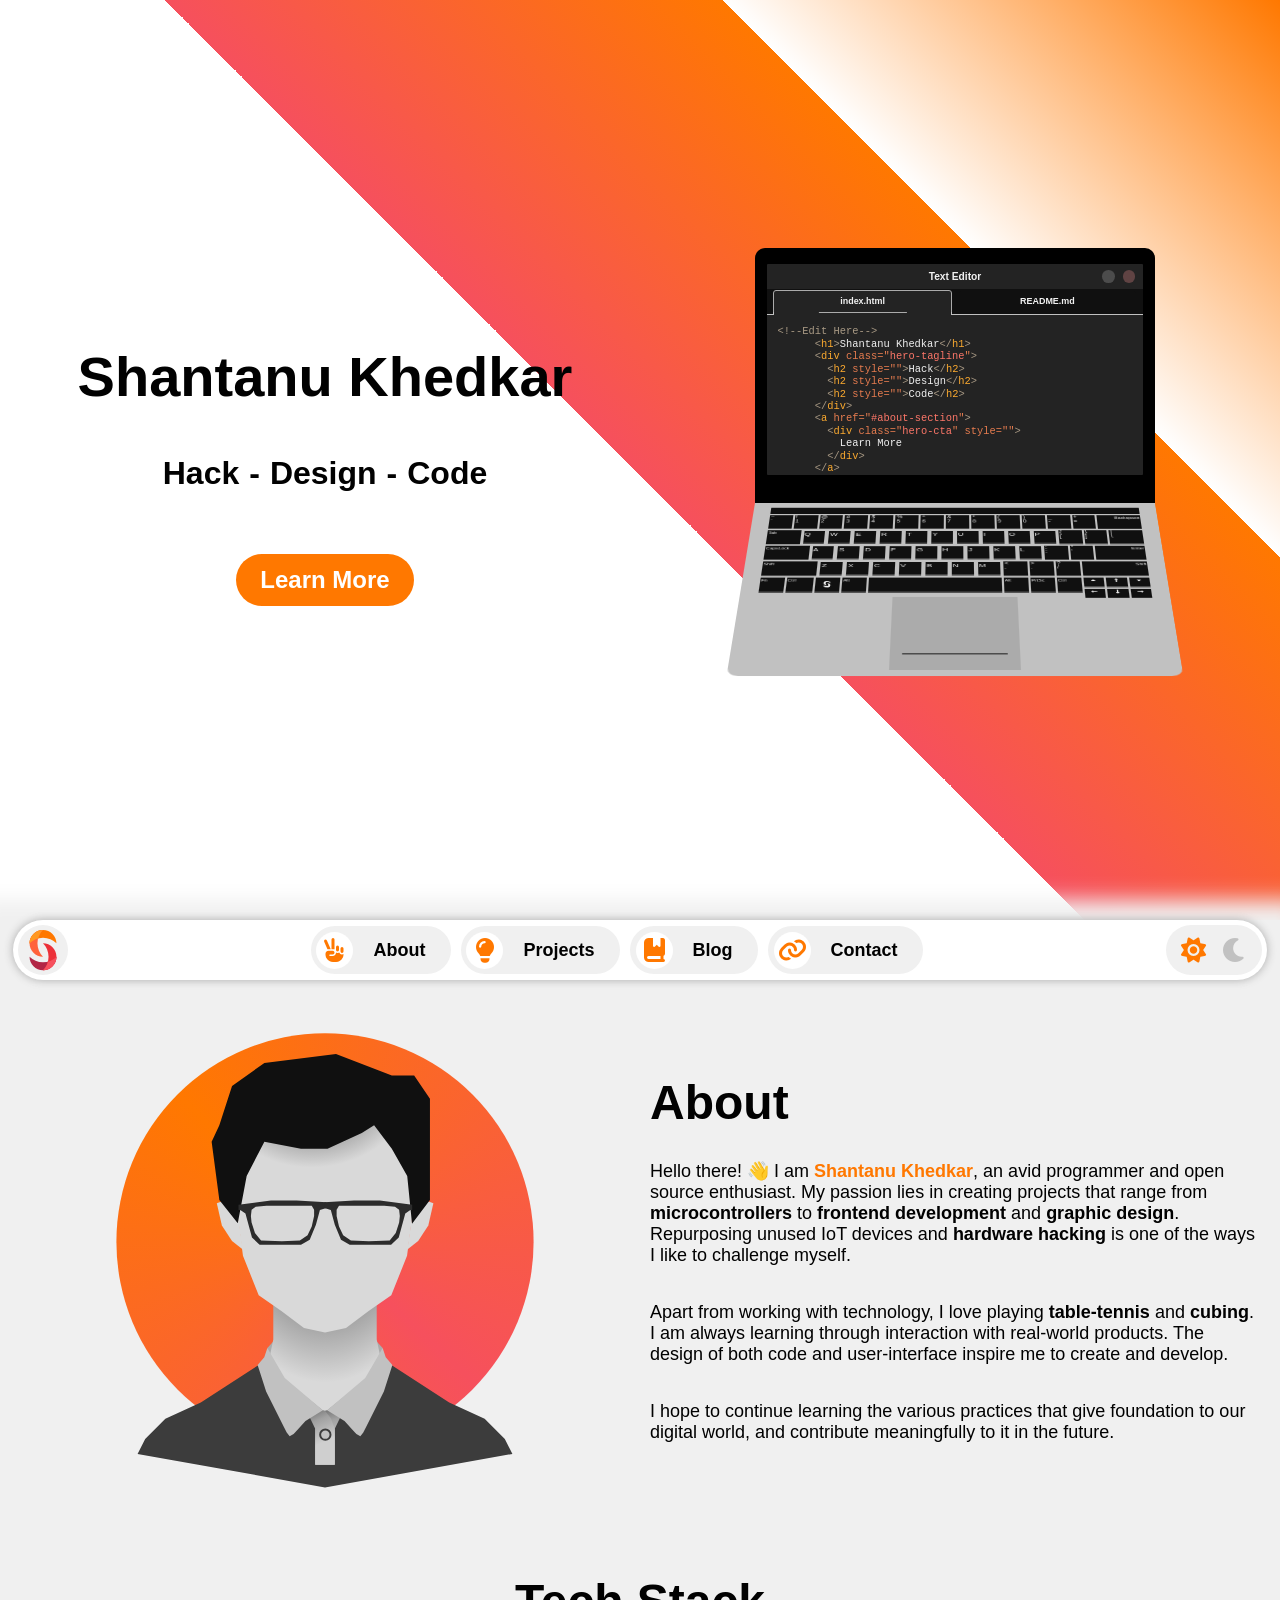
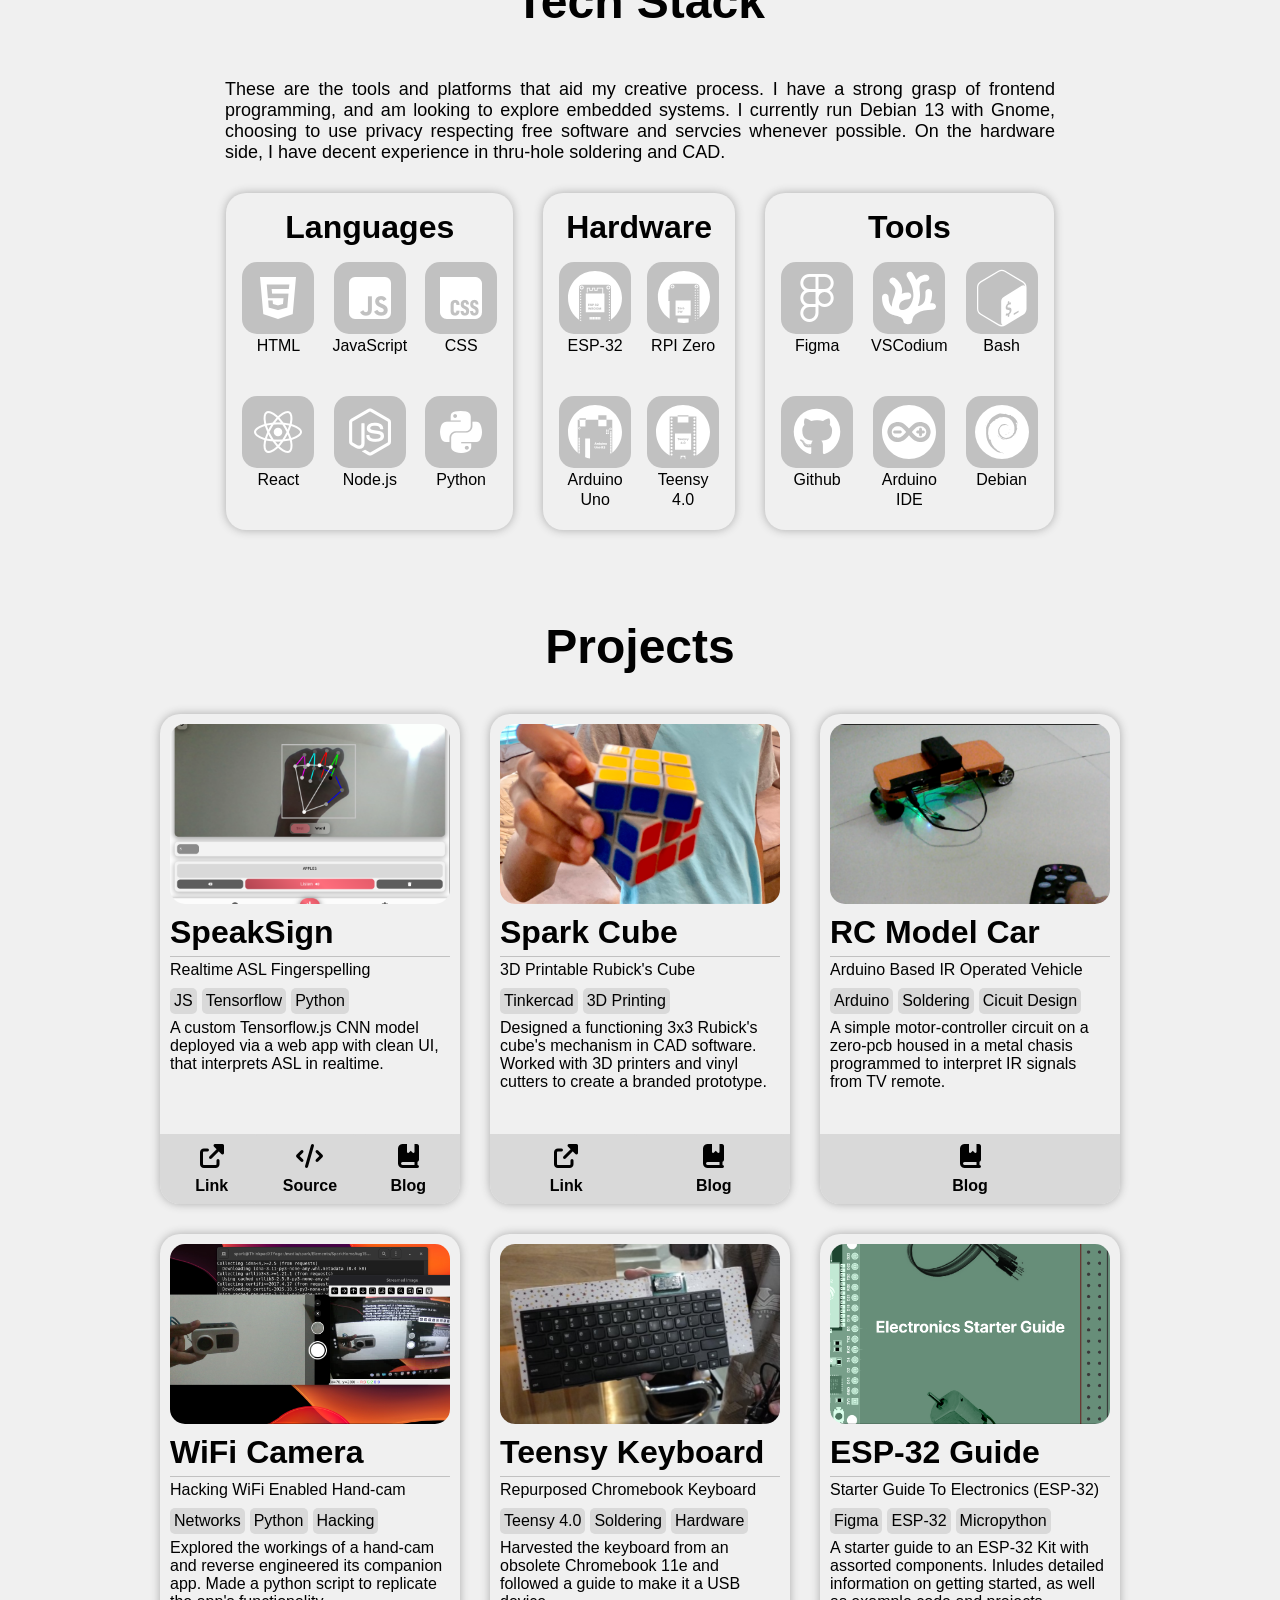
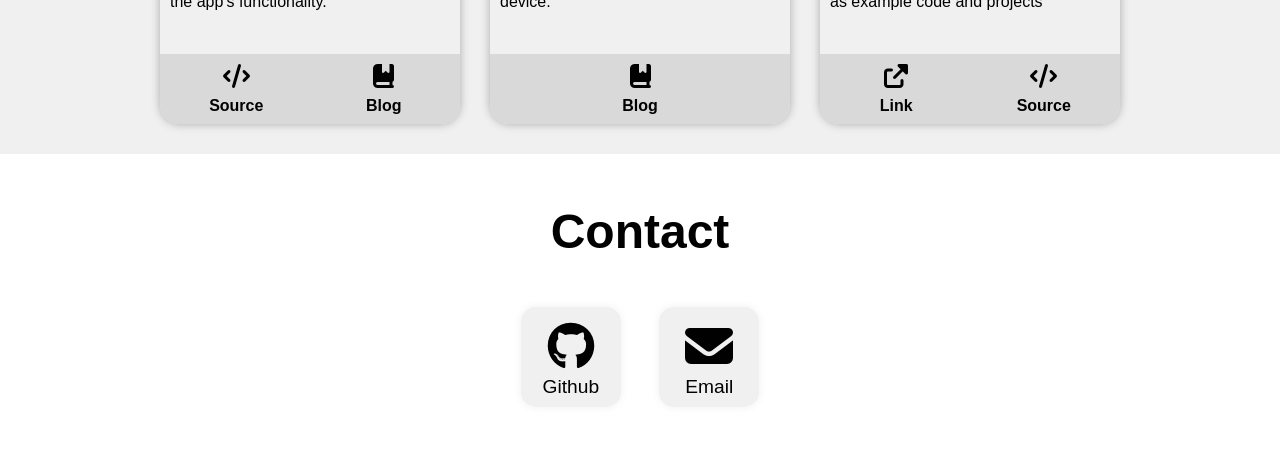
==== index.html @ 271e14d3 "add keypress animation on start" ====
<!Doctype HTML>
<html>

<head>
  <link rel="stylesheet" href="theme.css">
  <link rel="stylesheet" href="style.css">

  <meta name="viewport"
    content="width=device-width, initial-scale=1, minimum-scale=1 maximum-scale=1 user-scalable=no" />
  <link href="./fontawesome/css/fontawesome.css" rel="stylesheet" />
  <link href="./fontawesome/css/solid.css" rel="stylesheet" />
  <link href="./fontawesome/css/brands.css" rel="stylesheet" />
  <link rel="stylesheet" href="./prism/prism-gruvbox-dark.css">
  <script src="./prism/prism.js"></script>
  <link rel="stylesheet" href="module.css">
  <style id = "mainColors">
    :root {
    --background-image:url("./assets/backgroundDark.j");
  --background-image-v:url("./assets/backgroundDark-V.jeg");
  
  /* Main Colors */
  --black:#101010;
  --white:#f0f0f0;
  --dark-grey:#232323;
  --dark-grey-1: #3c3c3c;
  --dark-grey-2: #4c4c4c;
  --light-grey:#d9d9d9;
  --light-grey-1:#c1c1c1;
  --light-grey-2:#ababab;
  --primary: #ff7800;

  --primary-saturated: #ff9822;
  --primary-text:#f1f1f1;
  --primary-text-black:#010101;
  --secondary:#b22645;
  --secondary-saturated:#f6505d;
  --purew:white;
  --pureb:black;
  --clear:rgba(0,0,0,0)
    }
  </style>
  <style id="colorHandlers">
:root {  
--white_black:                      var(--white);
--primary-text-black_primary-text:  var(--primary-text-black);
--purew_dark-grey:                  var(--purew);
--purew_black:                      var(--purew);
--purew_clear:                      var(--purew);
--light-grey-2_black:               var(--light-grey-2);
--light-grey_dark-grey:             var(--light-grey);
--light-grey-2_clear:               var(--light-grey-2);
--white_dark-grey-1:                var(--white);
--light-grey_dark-grey-2:           var(--light-grey);
--light-grey-1_dark-grey-1:         var(--light-grey-1);
--light-grey-1_dark-grey-2:         var(--light-grey-1);
--light-grey-1_clear:               var(--light-grey-1);
--light-grey-1_black:               var(--light-grey-1);
--purew_pureb:                      var(--purew);
--secondary-saturated_secondary:    var(--secondary-saturated);
--white_dark-grey:                  var(--white);
--light-grey-2_dark-grey-2:         var(--light-grey-2);
--dark-grey-2_black:                var(--dark-grey-2);
--light-grey_dark-grey-1:           var(--light-grey);
--light-grey_clear:           var(--light-grey);
--light-grey-1_dark-grey:           var(--light-grey);
}

    </style>
</head>

<body>
  
  <section class="hero-section">
    <div class="hero-subsection no-select" id="hero-editable"><!--Edit Here-->
      <h1></h1>
      <div class="hero-tagline">
        <h2>Hack</h2>
        <h2>Design</h2>
        <h2>Code</h2>
      </div>
      <a href="#about-section">
        <div class="hero-cta">
          Learn More
        </div>
      </a>
    </div>
    <div class="hero-subsection">
      <div class="module-container" id="module-container">
        <div class="module-screen">
          <div class="module-screen-content">
            <div class="module-app">
              <div class="module-app-titlebar no-select">
                <div class="app-titlebar-title">Text Editor</div><i class=""></i><i class=""></i>
              </div>
              <div class="module-app-filebar no-select">
                <div class="app-filebar-file selected">index.html</div>
                <div class="app-filebar-file">README.md</div>
              </div>
              <div class="app-editarea visible" id="f-index.html">
                <textarea class="editarea-input" id="index-input" spellcheck="false"></textarea>
                <pre id="highlighting" aria-hidden="true"
                  class="language-html"><code id="editarea-highlight"></code></pre>
              </div>
              <div class="app-editarea" id="f-README.md">
                <textarea class="editarea-input" id="README-input" spellcheck="false"></textarea>
                <pre id="highlighting" aria-hidden="true"
                  class="language-markdown"><code id="editarea-highlight"></code></pre>
              </div>
            </div>
          </div>
        </div>
        <div class="module-keyboard-wrapper">
          <div class=module-keyboard>
            <div class="module-keyboard-keyarea">
              <div class="keyarea-fncrow"></div>
              <div class="keyarea-keyrow">
                <div class="keyarea-key key-duo">~<br><span>`</span></div>
                <div class="keyarea-key key-duo">!<br><span>1</span></div>
                <div class="keyarea-key key-duo">@<br><span>2</span></div>
                <div class="keyarea-key key-duo">#<br><span>3</span></div>
                <div class="keyarea-key key-duo">$<br><span>4</span></div>
                <div class="keyarea-key key-duo">%<br><span>5</span></div>
                <div class="keyarea-key key-duo">^<br><span>6</span></div>
                <div class="keyarea-key key-duo">&AMP;<br><span>7</span></div>
                <div class="keyarea-key key-duo">*<br><span>8</span></div>
                <div class="keyarea-key key-duo">(<br><span>9</span></div>
                <div class="keyarea-key key-duo">)<br><span>0</span></div>
                <div class="keyarea-key key-duo">_<br><span>-</span></div>
                <div class="keyarea-key key-duo">+<br><span>=</span></div>
                <div class="keyarea-key key-bksp key-text">Backspace</div>
              </div>
              <div class="keyarea-keyrow">
                <div class="keyarea-key key-ltab key-text">Tab</div>
                <div class="keyarea-key key-letter">Q</div>
                <div class="keyarea-key key-letter">W</div>
                <div class="keyarea-key key-letter">E</div>
                <div class="keyarea-key key-letter">R</div>
                <div class="keyarea-key key-letter">T</div>
                <div class="keyarea-key key-letter">Y</div>
                <div class="keyarea-key key-letter">U</div>
                <div class="keyarea-key key-letter">I</div>
                <div class="keyarea-key key-letter">O</div>
                <div class="keyarea-key key-letter">P</div>
                <div class="keyarea-key key-duo">{<br><span>[</span></div>
                <div class="keyarea-key key-duo">}<br><span>]</span></div>
                <div class="keyarea-key key-rtab key-duo">|<br><span>&#92;</span></div>
              </div>
              <div class="keyarea-keyrow">
                <div class="keyarea-key key-cplk key-text">CapsLock</div>
                <div class="keyarea-key key-letter">A</div>
                <div class="keyarea-key key-letter">S</div>
                <div class="keyarea-key key-letter">D</div>
                <div class="keyarea-key key-letter">F</div>
                <div class="keyarea-key key-letter">G</div>
                <div class="keyarea-key key-letter">H</div>
                <div class="keyarea-key key-letter">J</div>
                <div class="keyarea-key key-letter">K</div>
                <div class="keyarea-key key-letter">L</div>
                <div class="keyarea-key key-duo">:<br><span>;</span></div>
                <div class="keyarea-key key-duo">&quot;<br><span>&apos;</span></div>
                <div class="keyarea-key key-entr key-text">Enter</div>
              </div>
              <div class="keyarea-keyrow">
                <div class="keyarea-key key-lshf key-text">Shift</div>
                <div class="keyarea-key key-letter">Z</div>
                <div class="keyarea-key key-letter">X</div>
                <div class="keyarea-key key-letter">C</div>
                <div class="keyarea-key key-letter">V</div>
                <div class="keyarea-key key-letter">B</div>
                <div class="keyarea-key key-letter">N</div>
                <div class="keyarea-key key-letter">M</div>
                <div class="keyarea-key key-duo">&LT;<br><span>,</span></div>
                <div class="keyarea-key key-duo">&GT;<br><span>.</span></div>
                <div class="keyarea-key key-duo">?<br><span>&#47;</span></div>
                <div class="keyarea-key key-rshf key-text">Shift</div>
              </div>
              <div class="keyarea-keyrow">
                <div class="keyarea-key key-text">Fn</div>
                <div class="keyarea-key key-ctrl key-text">Ctrl</div>
                <div class="keyarea-key key-logo"><i class="fa-solid fa-circle" style=" background-size: 100%; background-image:url(./assets/LogoKey.svg); color: rgba(0,0,0,0); background-position: 50% 25%; background-repeat: no-repeat;"></i></div>
                <div class="keyarea-key key-text">Alt</div>
                <div class="keyarea-key key-spce"></div>
                <div class="keyarea-key key-text">Alt</div>
                <div class="keyarea-key key-text">PrtSc</div>
                <div class="keyarea-key key-text">Ctrl</div>
                <div class="key-mult">
                  <div class="key-mult-row">
                    <div class="keyarea-key mult-key key-arrow"><i class="fa-solid fa-caret-up"></i></div>
                    <div class="keyarea-key mult-key key-arrow"><i class="fa-solid fa-up-long"></i></div>
                    <div class="keyarea-key mult-key key-arrow"><i class="fa-solid fa-caret-down"></i></div>
                  </div>
                  <div class="key-mult-row">
                    <div class="keyarea-key mult-key key-arrow"><i class="fa-solid fa-left-long"></i></div>
                    <div class="keyarea-key mult-key key-arrow"><i class="fa-solid fa-down-long"></i></div>
                    <div class="keyarea-key mult-key key-arrow"><i class="fa-solid fa-right-long"></i></div>
                  </div>
                </div>
              </div>


            </div>
            <div class="module-keyboard-touchpad"></div>
          </div>
        </div>
      </div>
    </div>
  </section>

  <div class="top-nav-wrapper">
    <div class="top-nav no-select" id="top-nav">
      <a div class="logo" href="#"></a>
      <div class="nav-shadow"  onclick="this.parentElement.classList.toggle('responsive-nav'); isOffscreen()"></div>
      <div class="nav-opt" id="nav-opt">
        <a id="n-about-section" class="nav-btn" href="#about-section">
          <div class="nav-btn-icon"><i class="fa-solid fa-hand-peace"></i></div><span class="nav-btn-label">About</span>
        </a>
        <a id="n-project-section" class="nav-btn" href="#project-section">
          <div class="nav-btn-icon"><i class="fa-solid fa-lightbulb"></i></div><span
            class="nav-btn-label">Projects</span>
        </a>
        <a id="n-blog-section" class="nav-btn">
          <div class="nav-btn-icon"><i class="fa-solid fa-book-bookmark"></i></div><span
            class="nav-btn-label">Blog</span>
        </a>
        <a id="n-contact-section" class="nav-btn" href="#contact-section">
          <div class="nav-btn-icon"><i class="fa-solid fa-link"></i></div><span class="nav-btn-label">Contact</span>
        </a>
      </div>
      <a class="menu-btn" onclick="this.parentElement.classList.toggle('responsive-nav'); isOffscreen()"
        id="menu-btn"><i class="fa-solid fa-bars"></i><i class="fa-solid fa-sun"></i><i class="fa-solid fa-moon"></i></a>
      <a class="menu-btn mobile-toggle" onclick="toggleTheme()"
        id="mobile-toggle"><i class="fa-solid fa-sun"></i><i class="fa-solid fa-moon"></i></a>
    </div>
  </div>
  <section id="about-section" class="about-section">
    <div class="about-half"><img id="profile-vector" src="./assets/profile1.svg"></div>
    <div class="about-half">
      <div class="about-info">
        <h1>About</h1>
        <p>Hello there! 👋 I am <strong style="color: var(--primary);">Shantanu Khedkar</strong>, an avid
          programmer and open source enthusiast. My passion lies in creating projects that range from
          <strong>microcontrollers</strong> to <strong>frontend development</strong> and <strong>graphic
            design</strong>. Repurposing unused IoT devices and <strong>hardware hacking</strong> is one of the ways I
          like to challenge myself.
        </p>
        <p>Apart from working with technology, I love playing <strong>table-tennis</strong> and <strong>cubing</strong>.
          I am always learning through interaction with real-world products. The design of both code and user-interface
          inspire me to create and develop.</p>
        <p>I hope to continue learning the various practices that give foundation to our digital world, and contribute
          meaningfully to it in the future.</p>
      </div>
  </section>

  <section id="tools-section" class="tools-section">
    <h1>Tech Stack</h1>
    <p>These are the tools and platforms that aid my creative process. I have a strong grasp of frontend programming,
      and am looking to explore embedded systems. I currently run Debian 13 with Gnome, choosing to use privacy
      respecting free software and servcies whenever possible. On the hardware side, I have decent experience in
      thru-hole soldering and CAD.</p>
    <div class="stack">

      <div class="stack-grid" label="Languages">
        <span label="HTML"><i class="fa-brands fa-html5"></i></span>
        <span label="JavaScript"><i class="fa-brands fa-square-js"></i></span>
        <span label="CSS"><i class="fa-brands fa-css"></i></span>
        <span label="React"><i class="fa-brands fa-react"></i></span>
        <span label="Node.js"><i class="fa-brands fa-node-js"></i></span>
        <span label="Python"><i class="fa-brands fa-python"></i></span>


      </div>
      <div class="stack-grid" label="Hardware">

        <span label="ESP-32"><i class="fa-brands fa-figma"
            style=" background-size: 75%; background-image:url(./assets/logo-esp32.svg); color: rgba(0,0,0,0);"></i></span>
        <span label="RPI Zero"><i class="fa-brands fa-github"
            style=" background-size: 75%; background-image:url(./assets/logo-rpi-zero.svg); color: rgba(0,0,0,0);"></i></span>
        <span label="Arduino Uno"><i class="fa-solid fa-circle"
            style=" background-size: 75%; background-image:url(./assets/logo-arduino-uno.svg); color: rgba(0,0,0,0);"></i></span>
        <span label="Teensy 4.0"><i class="fa-solid fa-circle"
            style="background-size: 75%; background-image:url(./assets/logo-teensy.svg); color: rgba(0,0,0,0);"></i></span>




      </div>
      <div class="stack-grid" label="Tools">
        <span label="Figma"><i class="fa-brands fa-figma"></i></span>
        <span label="VSCodium"><i class="fa-solid fa-circle"
            style=" background-size: 75%; background-image:url(./assets/logo-codium.svg); color: rgba(0,0,0,0);"></i></span>
        <span label="Bash"><i class="fa-solid fa-circle"
            style="background-image:url(./assets/logo-bash.svg); color: rgba(0,0,0,0);"></i></span>
        <span label="Github"><i class="fa-brands fa-github"></i></span>
        <span label="Arduino IDE"><i class="fa-solid fa-circle"
            style="background-size: 75%; background-image:url(./assets/logo-arduino.svg); color: rgba(0,0,0,0);"></i></span>
        <span label="Debian"><i class="fa-brands fa-linux"
            style="background-size: 75%; background-image:url(./assets/logo-debian.svg); color: rgba(0,0,0,0);"></i></span>


      </div>

    </div>
    </div>
  </section>
  <section id="project-section" class="project-section">

    <h1>Projects</h1>

    <div class="project-grid">

      <div class="project-card">

        <img src="assets/SpeakSign.png">
        <div class="project-info" label="SpeakSign">
          <p>Realtime ASL Fingerspelling</p>
          <span>
            <div>JS</div>
            <div>Tensorflow</div>
            <div>Python</div>
          </span>
          <p>A custom Tensorflow.js CNN model deployed via a web app with clean UI, that interprets ASL in realtime.</p>
        </div>
        <div class="project-cta">
          <a target="_blank" href="https://shantanu-khedkar.github.io/silangint"><i
              class="fa-solid fa-up-right-from-square"></i>Link</a>
          <a target="_blank" href="https://github.com/shantanu-khedkar/silangint/"><i
              class="fa-solid fa-code"></i>Source</a>
          <a target="_blank" href="https://shantanu-khedkar.github.io/blog/SpeakSign"><i
              class="fa-solid fa-book-bookmark"></i>Blog</a>
        </div>
      </div>
      <div class="project-card">
        <img src="assets/Spark-Cube.png">
        <div class="project-info" label="Spark Cube">
          <p>3D Printable Rubick's Cube</p><span>
            <div>Tinkercad</div>
            <div>3D Printing</div>
          </span>
          <p>Designed a functioning 3x3 Rubick's cube's mechanism in CAD software. Worked with 3D printers and vinyl
            cutters to create a branded prototype.</p>
        </div>
        <div class="project-cta">
          <a target="_blank" href="https://www.tinkercad.com/things/iGO4WmirfHz-3d-printed-spark-cube"><i
              class="fa-solid fa-up-right-from-square"></i>Link</a>
          <a target="_blank" href="https://shantanu-khedkar.github.io/blog/Spark-Cube"><i
              class="fa-solid fa-book-bookmark"></i>Blog</a>
        </div>
      </div>
      <div class="project-card">
        <img src="assets/RC-Car.png">
        <div class="project-info" label="RC Model Car">
          <p>Arduino Based IR Operated Vehicle</p><span>
            <div>Arduino</div>
            <div>Soldering</div>
            <div>Cicuit Design</div>
          </span>
          <p>A simple motor-controller circuit on a zero-pcb housed in a metal chasis programmed to interpret IR signals
            from TV remote.</p>
        </div>
        <div class="project-cta">
          <a target="_blank" href="https://shantanu-khedkar.github.io/blog/RC-Car"><i
              class="fa-solid fa-book-bookmark"></i>Blog</a>
        </div>
      </div>
      <div class="project-card">
        <img src="assets/WiFi-Cam.png">
        <div class="project-info" label="WiFi Camera">
          <p>Hacking WiFi Enabled Hand-cam</p><span>
            <div>Networks</div>
            <div>Python</div>
            <div>Hacking</div>
          </span>
          <p>Explored the workings of a hand-cam and reverse engineered its companion app. Made a python script to
            replicate the app's functionality.</p>
        </div>
        <div class="project-cta">
          <a target="_blank" href="https://github.com/shantanu-khedkar/Polaroid-Wave-Python"><i
              class="fa-solid fa-code"></i>Source</a>
          <a target="_blank" href="https://shantanu-khedkar.github.io/blog/Polaroid-Camera"><i
              class="fa-solid fa-book-bookmark"></i>Blog</a>
        </div>
      </div>
      <div class="project-card">
        <img src="assets/Teensy-Keyboard.png">
        <div class="project-info" label="Teensy Keyboard">
          <p>Repurposed Chromebook Keyboard</p><span>
            <div>Teensy 4.0</div>
            <div>Soldering</div>
            <div>Hardware</div>
          </span>
          <p>Harvested the keyboard from an obsolete Chromebook 11e and followed a guide to make it a USB device.</p>
        </div>
        <div class="project-cta">
          <a target="_blank" href="https://shantanu-khedkar.github.io/blog/Teensy-11e-Keyboard"><i
              class="fa-solid fa-book-bookmark"></i>Blog</a>
        </div>
      </div>

      <div class="project-card">
        <img src="assets/Electronics-Kit.png">
        <div class="project-info" label="ESP-32 Guide">
          <p>Starter Guide To Electronics (ESP-32)</p><span>
            <div>Figma</div>
            <div>ESP-32</div>
            <div>Micropython</div>
          </span>
          <p>A starter guide to an ESP-32 Kit with assorted components. Inludes detailed information on getting started,
            as well as example code and projects</p>
        </div>
        <div class="project-cta">
          <a target="_blank" href="https://github.com/shantanu-khedkar/ESP-32-Starter-Guide/Guide.pdf"><i
              class="fa-solid fa-up-right-from-square"></i>Link</a>
          <a target="_blank" href="https://github.com/shantanu-khedkar/ESP-32-Starter-Guide"><i
              class="fa-solid fa-code"></i>Source</a>
        </div>
      </div>


    </div>
  </section>
  <section id="contact-section" class="contact-section">
    <h1>Contact</h1>
    <ul>
      <a href="http://github.com/shantanu-khedkar">
        <li><i class="fa-brands fa-github"></i><span>Github</span></li>
      </a>
      <a href="mailto:shantanu.h.khedkar@protonmail.com">
        <li><i class="fa-solid fa-envelope"></i><span>Email</span></li>
      </a>
    </ul>
  </section>
  </div>
</body>

<script src="script.js"></script>
<script src="module.js"></script>

</html>
---- style.css ----
/*
Scrollbar  Handling
*/


body {
  background-color: var(--white_black);
      margin: 0;
      padding:0;
      overflow-x: clip;
      color: var(--primary-text-black_primary-text);
  font-family: Arial, Helvetica, sans-serif;
}
html{
  overflow-x: hidden;

  scroll-behavior: smooth;
}

p{
  font-size: large;
}

/* Takes full screen width */
.top-nav-wrapper{
  display: flex; 
  justify-content: center;
  position: sticky;
  top:10px;
  bottom:-90px;
  margin-top:0px;
  z-index:100;
box-shadow: 0 0px 20px 20px var(--white_black);
background-color: var(--white_black);

}

/* Main nav element */

.top-nav {
  height: max-content;
  position: relative;
  width: 98%;
  min-height: 60px;
  display: inline-flex;
  border-radius: 100px;
  background-color: var(--purew_dark-grey);
  box-shadow: 0 0 10px 0px var(--light-grey-2_black)
  
}
.top-nav-wrapper:has(.flipped){
  bottom:1%;
}

.top-nav-wrapper:has(.covered){
    position:fixed;
top:0px;
  bottom:unset;
  width:100%
}
.covered{
  width: calc(100% + 1px);
  border-radius: 0px;
}

.logo {
  aspect-ratio: 1/1;
  margin: 5px;
  width:50px;
  margin-right: -48px;
  background-size: cover;
  background-repeat: no-repeat;
  background-image: url("./assets/LogoThemed1.svg");
  display: block;
}

.menu-btn {
  aspect-ratio: 2/1;
  margin: 5px;
  margin-left: -48px;
  display:none;
  float: right;
  border-radius: 100px;
  height: 50px;

  justify-content: space-evenly;
  
  display:flex;
  background-color: var(--white_black);
  transition: all 0.2s;
}


.menu-btn i{
  align-content: center;
height: auto;
font-size:1.5em;
color: var(--primary);
}
.mobile-toggle{
  position: fixed;
  bottom:20px;
  left:50%;
  display: none;
  background-color: var(--purew_dark-grey);
  box-shadow: 0 0 10px 0px var(--light-grey-2_black)
  }
/* Navbar Options, wrapper for nav-btn, changes for responsive behaviour */

.nav-opt {
  display: inline-flex;
  margin-left: auto;
  margin-right: auto;
  margin-top: 5px;
  margin-bottom: 5px;
  justify-content: space-around;
  gap:10px;
  
}
.nav-shadow {
  margin-left: auto;
  margin-right: auto;
  justify-content: space-around;
  gap: 10px;
  position: fixed;
  top: 0px;
  left: 0px;
  width: 100%;
  height: 100%;
  z-index: -1;
  background-color: rgba(0, 0, 0, 0.001);
  transition: all 0.2s; /* transition opacity and visibility */
  visibility: hidden;
}

.responsive-nav .nav-shadow {
  background-color: rgba(0, 0, 0, 0.161);
  backdrop-filter: blur(10px);
  visibility: visible;
  /* Make it visible and fully opaque when the class exists */
  opacity: 1;
}
.nav-opt a{
  text-decoration: none;
}
.responsive-nav{
  justify-content: space-between; /* So that menu-btn does not collapse */
}



.responsive-nav .nav-opt{
  flex-direction: column;
  position: absolute;
  top:54px; /* Magic number */
  justify-self: center;
  left:50%;
  transform: translateX(-50%) translate3d(0,0,0);
  width:calc(99% - 75px); /* Magic number */
  gap:10px;
  padding:10px;
  padding-top: 0px;
  background-color: var(--purew_dark-grey);
  border-radius: 0px 0px 30px 30px; /* 60px/2 */
}
.responsive-nav .mobile-toggle{
  display: inline-flex;
}


.flipped:not(.covered) .nav-opt  {
  top:unset;
  bottom:54px; /* Magic number */
  padding:10px;
  padding-bottom: 0px;
  padding-top: 10px;
  border-radius: 30px 30px 0px 0px; /* 60px/2 */
}
.flipped:not(.covered) .mobile-toggle{
  bottom: unset;
  top:20px;
}
.covered.responsive-nav .nav-opt{
  width:calc(100vw - 20px);
  border-radius: 0px;
  height: 100vh;
  justify-content: start;
}


.responsive-nav .nav-opt .nav-btn:nth-of-type(4){
  border-radius:10px 10px 25px 25px /* 60px-5px-5px/2 */
}

.flipped:not(.covered) .nav-opt .nav-btn:nth-of-type(4){
  border-radius:10px 10px 10px 10px /* 60px-5px-5px/2 */
}

.flipped:not(.covered) .nav-opt .nav-btn:nth-of-type(1){
  border-radius:25px 25px 10px 10px /* 60px-5px-5px/2 */
}

.responsive-nav .nav-btn{
  width:calc(100% - 10px); /* 5px gutters */
  border-radius: 10px; 
}
.covered.responsive-nav .nav-btn{
width:calc(99% - 75px);
}

.nav-btn {
  background-color: var(--white_dark-grey-1);
  padding: 5.5px;
  align-self: center;
  display:inline-flex;
  gap:20px;
  border-radius: 30px;
  position:relative;
  transition: box-shadow 0.2s, background-color 0.2s, border 0.2s;

}
.nav-btn:hover{
  background-color: var(--light-grey_dark-grey-2);
 
  box-shadow: 0px 0px 10px 0px var(--light-grey_clear);
}


.nav-btn::after{
  position:absolute;
  content:"";
  width:10%;
  left:50%;
  transform: translateX(-50%);
  bottom:0px;
  height: 5px;
  border-radius: 5px 5px 0 0;
  background-color: var(--primary);
  opacity: 0;
  transition: all 0.5s;
}

.nav-btn.current::after{
  position:absolute;
  content:"";
  width:calc(100% - 80px);
  left:50%;
  transform: translateX(-50%);
  bottom:0px;
  height: 5px;
  border-radius: 5px 5px 0 0;
  background-color: var(--primary);
  transition: width 0.5s;
  opacity: 1;
}

.nav-btn-icon{
aspect-ratio: 1/1;
width:2em;
padding:2.5px;
border-radius: 100px;

    transition: all 0.2s;
  display:flex;
  justify-content: center;
  color: var(--primary);
  
  background-color: var(--purew_black);
  
 
}
.nav-btn:hover .nav-btn-icon{
  background-color: var(--white_black);
 
}

.nav-btn-icon i{
align-content: center;
height: auto;
font-size:1.5em ; /* Fontawesome font-size * 1.5*/
color: inherit;
}

/* Button Text */
.nav-btn-label{
  color: var(--primary-text-black_primary-text);
  margin-right:20px;
  font-size: 18px;
  font-family: Arial, sans-serif;
  font-weight: bold;
  align-content: center;
}

@media only screen and (max-width: 1024px) {
  .nav-opt .nav-btn:nth-of-type(4):not(.responsive-nav .nav-btn){ /* Hide Button */
    display: none;
  }
  .hero-section{
    border-bottom-right-radius: 0px;
  }
.top-nav-wrapper{
  bottom:1%;
}
}

@media only screen and (max-width: 850px) {

  .nav-opt .nav-btn:nth-of-type(3):not(.responsive-nav .nav-btn){ /* Hide Button */
    display: none;
  }
  .nav-btn-label{
    font-size:16px;
  }
}

@media only screen and (max-width: 475px) {

  .nav-opt .nav-btn:nth-of-type(2):not(.responsive-nav .nav-btn) { /* Hide Button */
  display: none;
  }
    .nav-opt .nav-btn:nth-of-type(1):not(.responsive-nav .nav-btn) { /* Hide Button */
    display: none;
  }

}



.no-select {
  -webkit-touch-callout: none; /* iOS Safari */
    -webkit-user-select: none; /* Safari */
     -khtml-user-select: none; /* Konqueror HTML */
       -moz-user-select: none; /* Old versions of Firefox */
        -ms-user-select: none; /* Internet Explorer/Edge */
            user-select: none; /* Non-prefixed version, currently
                                  supported by Chrome, Edge, Opera and Firefox */
}


section{
  display: flex;
  padding:10px;
background-color: var(--white_black);
}

.hero-section{
  
      background-image:var(--background-image);
      background-repeat: no-repeat;
      background-size:cover;
      background-position: center;
      -webkit-background-position: center;
      margin-bottom: -30px;
      display: flex;
      min-height:calc(100vh + 30px);
      position: relative;
      justify-content: center;
      align-items:center;
background: linear-gradient(45deg, var(--purew_pureb) 25%, var(--purew_pureb) 25%, var(--purew_pureb) 50%, var(--secondary-saturated_secondary) 50%, var(--primary) 75%, var(--purew_pureb) 75%, var(--primary) 100%);
    
background: -webkit-linear-gradient(45deg, var(--purew_pureb) 25%, var(--purew_pureb) 25%, var(--purew_pureb) 50%, var(--secondary-saturated_secondary) 50%, var(--primary) 75%, var(--purew_pureb) 75%, var(--primary) 100%);
}

.hero-subsection{
  min-width:380px;
  max-width:50%;
  flex:1;
  position: relative;
  display:flex;
  
  align-items: center;
  justify-content: center;
  flex-direction: column;
  padding:10px;
  text-align: center;
  
  height:50%;
}
h1{
    color: var(--primary-text-black_primary-text);
  font-family: Arial, Helvetica, sans-serif;
  font-size: 3em;
}
h2{
      color: var(--primary-text-black_primary-text);
  font-family: Arial, Helvetica, sans-serif;
  font-size: 2em;
}
.hero-subsection:nth-of-type(1){
  color:var(--primary-text-black_primary-text);
  font-family: Arial, Helvetica, sans-serif;
}
.hero-subsection:nth-of-type(2){
    overflow-y: hidden;
}
.hero-subsection h1{
  margin: 0px;
  font-size: 3.5em;
  width:fit-content;
  padding-left: 5%;
  padding-right:5%;
  min-height: 1.5em;
}
.hero-subsection h2{
  font-size: 2em;
}




.hero-subsection h2::after{
content: "-";
margin:10px;
}
.hero-subsection h2:last-of-type::after{
content: "";
margin: unset;
}

.hero-tagline{
  display: flex;
  justify-content: center;
  margin-bottom: 2.25em;
}



.hero-cta{
  padding:0.5em;
  padding-left: 1em;
  padding-right: 1em;
  background-color: var(--primary);
  border-radius: 100px;
  font-size: 1.5em;
  font-weight: bolder;
  transition: all .2s;
  border: none;
  overflow:hidden;
}
.hero-section a{
  all:unset;
  color : white;
}
.hero-cta:hover{
  background-color: var(--primary-saturated);
}
@media only screen and (aspect-ratio < 1/1) {
  .hero-section{
      background: var(--purew_pureb);
background: linear-gradient(225deg, var(--purew_pureb) 25%, var(--purew_pureb) 25%, var(--purew_pureb) 50%, var(--secondary-saturated_secondary) 50%, var(--primary) 75%, var(--purew_pureb) 75%, var(--primary) 100%);
background: -webkit-linear-gradient(225deg, var(--purew_pureb) 25%, var(--purew_pureb) 25%, var(--purew_pureb) 50%, var(--secondary-saturated_secondary) 50%, var(--primary) 75%, var(--purew_pureb) 75%, var(--primary) 100%);
  }
}


.about-section{
  padding-top: 30px;
  
  display: flex;
  position: relative;
  box-sizing: border-box;
  height:min-content;
  justify-content: center;
  align-items: center;
   overflow: clip;
  width:100vw;
  
}
.about-half{
flex: 1;
min-height: max-content;
overflow: hidden;
position: relative;
display: flex;
justify-content: center;
align-items: center;
flex-direction: column;

}

.about-half img{
  max-width: 80vh;
  width: 80%;
  aspect-ratio: 1/1;
  border-radius: 10%;
}

.about-info{
  display:flex;
  justify-content: left;
  flex-direction: column;
  padding:10px;
}
.about-info h1{
  margin-top: 0.25em;
  margin-bottom: 0.25em;
}
.tools-section{
  padding:10px;
    top:0px;
  flex-wrap: wrap;
  display: flex;
  justify-content: center;
  flex-direction: column;
  align-items: center;
  align-content: center;
}

.tools-section h1{


width:100%;
  text-align: center;
}

.tools-section p{
  max-width: 830px;
  padding-left: 10px;
  padding-right: 10px;
  margin-top:10px;
  text-align: justify;
  margin-bottom: 30px;
}


.stack{
  display:flex;

  perspective: 1000px;

  position: relative;
justify-content: center;
align-content: center;
  gap:30px;
  width: fit;
  flex-wrap: wrap;
  margin-bottom: 30px;

}


.stack-grid{
  
  
  display:grid;
  grid-template-columns: auto auto auto;
  height: min-content;
  background-color: var(--white_dark-grey);
  padding: 16px;
  gap:16px;
  border-radius: 20px;
  transform-style: preserve-3d;
  position: relative;
  transition: all 0.2s;
  max-width: 25%;
  min-width: min-content;
  
  box-shadow: 0 0 10px 0px var(--light-grey-2_black);

}
.stack-grid::before{
  content:attr(label);
  grid-column-start: 1;
  grid-column-end: 4;
  display: block;
  text-align: center;
  font-size: 2em;
  color:var(--primary-text-black_primary-text);
  min-width:150px;
  font-weight: bold;
}
.stack-grid:nth-of-type(2)::before{
  grid-column-end: 3;
}

.stack-grid:nth-of-type(2){
  grid-template-columns: auto auto;
  grid-template-rows: auto auto;
  max-width: min-content;
  align-items: start;
}


.stack-grid:hover{
  transform: translateZ(10px);
  box-shadow: 0 0 10px 0px var(--light-grey-2_black);

}


.stack-grid i{
  --radius:inherit;
  border-radius: 15px;

  display: block;
  padding:2.5px;
  aspect-ratio: 1/1;
  font-size: 3em;
  width:1.5em;
  background-color: var(--light-grey-1_dark-grey-1);

  transition: all 0.2s;

  position: relative;
  
  align-content: center;
    background-position: center;
  background-size: contain;
  background-repeat: no-repeat;

  box-sizing: border-box;
    color:white;
  }

.stack-grid i:hover{
  transform: scale(1.01);
  
  transition: all 0.2s;
  background-color: var(--light-grey-2_dark-grey-2);
  box-shadow: 0 0 10px 0px var(--light-grey-2_black)


  }
.stack-grid span{
  display: flex;
  flex-direction: column;
  align-items: center;
  min-width: min-content;
 
}
.stack-grid span::after{
  content:attr(label);
  display:block;
  width:100%;
  text-align: center;
  padding:2px;
  box-sizing: border-box;
  margin-bottom: 2px;
  max-width: 120%;
  word-wrap: break-word;
  line-height: 1.25em;
  min-height: 2.75em;
  font-size: 1em;
  
}  




.project-section{
  display: flex;
  flex-direction: column;
  align-items: center;
  justify-content: center;
  margin-bottom: 20px;
}
.project-section h1{
  text-align: center;
}
.project-grid{
  display: grid;
  position: relative;
grid-template-columns: repeat(auto-fit, 300px);
width:100%;
  height: max-content;
  align-items: center;
  justify-content: center;
  gap:30px;

}



.project-card{
    height: 400px;
    background-color: var(--white_dark-grey);
    border-radius: 20px;
    display: flex;
    flex-direction: column;
    overflow: hidden;
    position: relative;
    padding:10px;
    gap:10px;
    padding-bottom: 80px;
    box-shadow: 0 0 10px 0px var(--light-grey-2_black)
}

.project-card img{
 
  border-radius: 15px;
  transition: all 0.2s;
  flex-grow:1;
  height: 45%;
  max-height: 45%;
  object-fit: cover;
  
}

@media only screen and (max-width: 400px){
  .project-grid{
    grid-template-columns: repeat(auto-fit, 100%);
  }
  .project-card{
    height: max-content;
  }
  .project-card img{
    height: 200px;
    max-height: 200px;
  }
}
.project-card img:hover{


  box-shadow: 0 0 10px 0px var(--light-grey-2_black);
  
  transform: scale(1.01);
  position: relative;
}

.project-card .project-info{
  flex-grow: 1.1;
  position: relative;
  display: flex;
  flex-direction: column;
  overflow: hidden;
}
.project-card .project-info::before{
  content: attr(label);
  font-size: 2em;
  font-weight: bold;
}
.project-card .project-info p:nth-of-type(1){
  font-size:1em;
  font-weight: lighter;
 
  text-align: left;
  padding: 4px;
  padding-left: 0px;

  margin-top: 5px;margin-bottom: 5px;
  border-top: 1px solid var(--light-grey-1_dark-grey-1);
   border-bottom: 1px solid var(var(--light-grey-1_dark-grey-1));
  
}
.project-card .project-info p:nth-of-type(2){
flex:1;
overflow:hidden;
margin: 0px;
font-size:1em;
padding-bottom: 5px;
}
.project-info span{
  display: inline-flex;
  gap:5px;
  padding-bottom: 5px;
  flex-wrap: wrap;
  
}
 .project-cta{
  justify-content: center;
  align-items: center;
  display: flex;
  position: absolute;
  bottom:0px;
  left: 0;
  width:100%;
    height: 70px;
  transition: all 0.2s;
  overflow: hidden;
  background-color: var(--light-grey_dark-grey-1);
  padding:5px;
  box-sizing: border-box;
  gap:5px;

}
.project-cta a{
  all:unset;
  flex:1;
  display: flex;
  justify-content: space-evenly;
  align-items: center;
  
  background-color: var(--light-grey_dark-grey-1);
  font-weight: bold;
  height: 70px;
  transition: all 0.2s;
  border-radius: 5px;
  flex-direction: column;
  gap:0px;
  box-sizing: border-box;
  
}
.project-cta a i{
  font-size: 1.5em;
}
.project-cta a:nth-of-type(1){
  border-bottom-left-radius:15px;
}
.project-cta a:last-of-type{
  border-bottom-right-radius:15px;
}
.project-cta a:hover{
  background: var(--light-grey-1_dark-grey-2);
}

.project-cta:hover{
  height: 80px;
}

.project-info span div{
  padding:4px;
  background-color: var(--light-grey_dark-grey-1);
  border-radius: 5px;
  }

  @media only screen and (aspect-ratio < 1.25/1){
  .about-section{
    flex-direction: column;
    justify-content: start;
  }
  .about-half{
    min-height: unset;
    flex:unset
  }
  .about-half img{
    margin-bottom: 0;
  }
  .tools-section h1{
  flex:1;
  margin-left: 10px;
  margin-right: 10px;
  margin-bottom: 10px;
  text-align: left;
}
.tools-section p{
  width: 100%;
  text-align: left;
}
}

@media only screen and (width  < 550px){
  .tools-section .stack-grid{
  width:100%;
  max-width: 100%;
}
.stack-grid:nth-of-type(2)::before{
  grid-column-end: 5;
}

.stack-grid:nth-of-type(2){
  grid-template-columns: auto auto auto auto;

}

.stack-grid span::after{
min-height: 1em;
  
}  
} 

section.contact-section{
  display: flex;
  justify-content: space-around;
  align-items: center;
  flex-direction: column;
  background-color: var(--purew_pureb);
}
section.contact-section h1{
  margin-bottom: 0px;
}
section.contact-section ul{
  list-style-type:none;
  list-style-position: inside;
  padding: 0px;
  display: inline-flex;
  flex-direction: row;
  align-items: center;
  font-size: 3em;
  gap:0.8em
}
section.contact-section li{
    display: flex;
  flex-direction: column;
  justify-content: center;
  align-items: center;
  background-color: var(--white_black);
  width:2em;
  aspect-ratio: 1/1;
  border-radius: 15px;
  box-shadow: 0 0 10px 0px var(--white_black);
  transition: all 0.2s;
   border: 2px solid var(--white_black);

}
section.contact-section i{
    align-content: center;
    background-position: center;
  background-size: contain;
  background-repeat: no-repeat;
  aspect-ratio: 1/1;
display: block;

}
section.contact-section li:hover{
 background-color: var(--light-grey_dark-grey);
 border: 2px solid var(--light-grey-1_dark-grey-1);
}
section.contact-section span{
  font-size: 0.4em;
  color:var(--primary-text-black_primary-text);
}
section.contact-section a{
  all: unset;
}
---- fontawesome/css/solid.css ----
/*!
 * Font Awesome Free 7.0.0 by @fontawesome - https://fontawesome.com
 * License - https://fontawesome.com/license/free (Icons: CC BY 4.0, Fonts: SIL OFL 1.1, Code: MIT License)
 * Copyright 2025 Fonticons, Inc.
 */
:root, :host {
  --fa-family-classic: "Font Awesome 7 Free";
  --fa-font-solid: normal 900 1em/1 var(--fa-family-classic);
  /* deprecated: this older custom property will be removed next major release */
  --fa-style-family-classic: var(--fa-family-classic);
}

@font-face {
  font-family: "Font Awesome 7 Free";
  font-style: normal;
  font-weight: 900;
  font-display: block;
  src: url("../webfonts/fa-solid-900.woff2");
}
.fas {
  --fa-family: var(--fa-family-classic);
  --fa-style: 900;
}

.fa-classic {
  --fa-family: var(--fa-family-classic);
}

.fa-solid {
  --fa-style: 900;
}
---- fontawesome/css/brands.css ----
/*!
 * Font Awesome Free 7.0.0 by @fontawesome - https://fontawesome.com
 * License - https://fontawesome.com/license/free (Icons: CC BY 4.0, Fonts: SIL OFL 1.1, Code: MIT License)
 * Copyright 2025 Fonticons, Inc.
 */
:root, :host {
  --fa-family-brands: "Font Awesome 7 Brands";
  --fa-font-brands: normal 400 1em/1 var(--fa-family-brands);
}

@font-face {
  font-family: "Font Awesome 7 Brands";
  font-style: normal;
  font-weight: 400;
  font-display: block;
  src: url("../webfonts/fa-brands-400.woff2");
}
.fab,
.fa-brands,
.fa-classic.fa-brands {
  --fa-family: var(--fa-family-brands);
  --fa-style: 400;
}

.fa-firefox-browser {
  --fa: "\e007";
}

.fa-ideal {
  --fa: "\e013";
}

.fa-microblog {
  --fa: "\e01a";
}

.fa-square-pied-piper {
  --fa: "\e01e";
}

.fa-pied-piper-square {
  --fa: "\e01e";
}

.fa-unity {
  --fa: "\e049";
}

.fa-dailymotion {
  --fa: "\e052";
}

.fa-square-instagram {
  --fa: "\e055";
}

.fa-instagram-square {
  --fa: "\e055";
}

.fa-mixer {
  --fa: "\e056";
}

.fa-shopify {
  --fa: "\e057";
}

.fa-deezer {
  --fa: "\e077";
}

.fa-edge-legacy {
  --fa: "\e078";
}

.fa-google-pay {
  --fa: "\e079";
}

.fa-rust {
  --fa: "\e07a";
}

.fa-tiktok {
  --fa: "\e07b";
}

.fa-unsplash {
  --fa: "\e07c";
}

.fa-cloudflare {
  --fa: "\e07d";
}

.fa-guilded {
  --fa: "\e07e";
}

.fa-hive {
  --fa: "\e07f";
}

.fa-42-group {
  --fa: "\e080";
}

.fa-innosoft {
  --fa: "\e080";
}

.fa-instalod {
  --fa: "\e081";
}

.fa-octopus-deploy {
  --fa: "\e082";
}

.fa-perbyte {
  --fa: "\e083";
}

.fa-uncharted {
  --fa: "\e084";
}

.fa-watchman-monitoring {
  --fa: "\e087";
}

.fa-wodu {
  --fa: "\e088";
}

.fa-wirsindhandwerk {
  --fa: "\e2d0";
}

.fa-wsh {
  --fa: "\e2d0";
}

.fa-bots {
  --fa: "\e340";
}

.fa-cmplid {
  --fa: "\e360";
}

.fa-bilibili {
  --fa: "\e3d9";
}

.fa-golang {
  --fa: "\e40f";
}

.fa-pix {
  --fa: "\e43a";
}

.fa-sitrox {
  --fa: "\e44a";
}

.fa-hashnode {
  --fa: "\e499";
}

.fa-meta {
  --fa: "\e49b";
}

.fa-padlet {
  --fa: "\e4a0";
}

.fa-nfc-directional {
  --fa: "\e530";
}

.fa-nfc-symbol {
  --fa: "\e531";
}

.fa-screenpal {
  --fa: "\e570";
}

.fa-space-awesome {
  --fa: "\e5ac";
}

.fa-square-font-awesome {
  --fa: "\e5ad";
}

.fa-square-gitlab {
  --fa: "\e5ae";
}

.fa-gitlab-square {
  --fa: "\e5ae";
}

.fa-odysee {
  --fa: "\e5c6";
}

.fa-stubber {
  --fa: "\e5c7";
}

.fa-debian {
  --fa: "\e60b";
}

.fa-shoelace {
  --fa: "\e60c";
}

.fa-threads {
  --fa: "\e618";
}

.fa-square-threads {
  --fa: "\e619";
}

.fa-square-x-twitter {
  --fa: "\e61a";
}

.fa-x-twitter {
  --fa: "\e61b";
}

.fa-opensuse {
  --fa: "\e62b";
}

.fa-letterboxd {
  --fa: "\e62d";
}

.fa-square-letterboxd {
  --fa: "\e62e";
}

.fa-mintbit {
  --fa: "\e62f";
}

.fa-google-scholar {
  --fa: "\e63b";
}

.fa-brave {
  --fa: "\e63c";
}

.fa-brave-reverse {
  --fa: "\e63d";
}

.fa-pixiv {
  --fa: "\e640";
}

.fa-upwork {
  --fa: "\e641";
}

.fa-webflow {
  --fa: "\e65c";
}

.fa-signal-messenger {
  --fa: "\e663";
}

.fa-bluesky {
  --fa: "\e671";
}

.fa-jxl {
  --fa: "\e67b";
}

.fa-square-upwork {
  --fa: "\e67c";
}

.fa-web-awesome {
  --fa: "\e682";
}

.fa-square-web-awesome {
  --fa: "\e683";
}

.fa-square-web-awesome-stroke {
  --fa: "\e684";
}

.fa-dart-lang {
  --fa: "\e693";
}

.fa-flutter {
  --fa: "\e694";
}

.fa-files-pinwheel {
  --fa: "\e69f";
}

.fa-css {
  --fa: "\e6a2";
}

.fa-square-bluesky {
  --fa: "\e6a3";
}

.fa-openai {
  --fa: "\e7cf";
}

.fa-square-linkedin {
  --fa: "\e7d0";
}

.fa-cash-app {
  --fa: "\e7d4";
}

.fa-disqus {
  --fa: "\e7d5";
}

.fa-eleventy {
  --fa: "\e7d6";
}

.fa-11ty {
  --fa: "\e7d6";
}

.fa-kakao-talk {
  --fa: "\e7d7";
}

.fa-linktree {
  --fa: "\e7d8";
}

.fa-notion {
  --fa: "\e7d9";
}

.fa-pandora {
  --fa: "\e7da";
}

.fa-pixelfed {
  --fa: "\e7db";
}

.fa-tidal {
  --fa: "\e7dc";
}

.fa-vsco {
  --fa: "\e7dd";
}

.fa-w3c {
  --fa: "\e7de";
}

.fa-lumon {
  --fa: "\e7e2";
}

.fa-lumon-drop {
  --fa: "\e7e3";
}

.fa-square-figma {
  --fa: "\e7e4";
}

.fa-tex {
  --fa: "\e7ff";
}

.fa-duolingo {
  --fa: "\e812";
}

.fa-square-twitter {
  --fa: "\f081";
}

.fa-twitter-square {
  --fa: "\f081";
}

.fa-square-facebook {
  --fa: "\f082";
}

.fa-facebook-square {
  --fa: "\f082";
}

.fa-linkedin {
  --fa: "\f08c";
}

.fa-square-github {
  --fa: "\f092";
}

.fa-github-square {
  --fa: "\f092";
}

.fa-twitter {
  --fa: "\f099";
}

.fa-facebook {
  --fa: "\f09a";
}

.fa-github {
  --fa: "\f09b";
}

.fa-pinterest {
  --fa: "\f0d2";
}

.fa-square-pinterest {
  --fa: "\f0d3";
}

.fa-pinterest-square {
  --fa: "\f0d3";
}

.fa-square-google-plus {
  --fa: "\f0d4";
}

.fa-google-plus-square {
  --fa: "\f0d4";
}

.fa-google-plus-g {
  --fa: "\f0d5";
}

.fa-linkedin-in {
  --fa: "\f0e1";
}

.fa-github-alt {
  --fa: "\f113";
}

.fa-maxcdn {
  --fa: "\f136";
}

.fa-html5 {
  --fa: "\f13b";
}

.fa-css3 {
  --fa: "\f13c";
}

.fa-btc {
  --fa: "\f15a";
}

.fa-youtube {
  --fa: "\f167";
}

.fa-xing {
  --fa: "\f168";
}

.fa-square-xing {
  --fa: "\f169";
}

.fa-xing-square {
  --fa: "\f169";
}

.fa-dropbox {
  --fa: "\f16b";
}

.fa-stack-overflow {
  --fa: "\f16c";
}

.fa-instagram {
  --fa: "\f16d";
}

.fa-flickr {
  --fa: "\f16e";
}

.fa-adn {
  --fa: "\f170";
}

.fa-bitbucket {
  --fa: "\f171";
}

.fa-tumblr {
  --fa: "\f173";
}

.fa-square-tumblr {
  --fa: "\f174";
}

.fa-tumblr-square {
  --fa: "\f174";
}

.fa-apple {
  --fa: "\f179";
}

.fa-windows {
  --fa: "\f17a";
}

.fa-android {
  --fa: "\f17b";
}

.fa-linux {
  --fa: "\f17c";
}

.fa-dribbble {
  --fa: "\f17d";
}

.fa-skype {
  --fa: "\f17e";
}

.fa-foursquare {
  --fa: "\f180";
}

.fa-trello {
  --fa: "\f181";
}

.fa-gratipay {
  --fa: "\f184";
}

.fa-vk {
  --fa: "\f189";
}

.fa-weibo {
  --fa: "\f18a";
}

.fa-renren {
  --fa: "\f18b";
}

.fa-pagelines {
  --fa: "\f18c";
}

.fa-stack-exchange {
  --fa: "\f18d";
}

.fa-square-vimeo {
  --fa: "\f194";
}

.fa-vimeo-square {
  --fa: "\f194";
}

.fa-slack {
  --fa: "\f198";
}

.fa-slack-hash {
  --fa: "\f198";
}

.fa-wordpress {
  --fa: "\f19a";
}

.fa-openid {
  --fa: "\f19b";
}

.fa-yahoo {
  --fa: "\f19e";
}

.fa-google {
  --fa: "\f1a0";
}

.fa-reddit {
  --fa: "\f1a1";
}

.fa-square-reddit {
  --fa: "\f1a2";
}

.fa-reddit-square {
  --fa: "\f1a2";
}

.fa-stumbleupon-circle {
  --fa: "\f1a3";
}

.fa-stumbleupon {
  --fa: "\f1a4";
}

.fa-delicious {
  --fa: "\f1a5";
}

.fa-digg {
  --fa: "\f1a6";
}

.fa-pied-piper-pp {
  --fa: "\f1a7";
}

.fa-pied-piper-alt {
  --fa: "\f1a8";
}

.fa-drupal {
  --fa: "\f1a9";
}

.fa-joomla {
  --fa: "\f1aa";
}

.fa-behance {
  --fa: "\f1b4";
}

.fa-square-behance {
  --fa: "\f1b5";
}

.fa-behance-square {
  --fa: "\f1b5";
}

.fa-steam {
  --fa: "\f1b6";
}

.fa-square-steam {
  --fa: "\f1b7";
}

.fa-steam-square {
  --fa: "\f1b7";
}

.fa-spotify {
  --fa: "\f1bc";
}

.fa-deviantart {
  --fa: "\f1bd";
}

.fa-soundcloud {
  --fa: "\f1be";
}

.fa-vine {
  --fa: "\f1ca";
}

.fa-codepen {
  --fa: "\f1cb";
}

.fa-jsfiddle {
  --fa: "\f1cc";
}

.fa-rebel {
  --fa: "\f1d0";
}

.fa-empire {
  --fa: "\f1d1";
}

.fa-square-git {
  --fa: "\f1d2";
}

.fa-git-square {
  --fa: "\f1d2";
}

.fa-git {
  --fa: "\f1d3";
}

.fa-hacker-news {
  --fa: "\f1d4";
}

.fa-tencent-weibo {
  --fa: "\f1d5";
}

.fa-qq {
  --fa: "\f1d6";
}

.fa-weixin {
  --fa: "\f1d7";
}

.fa-slideshare {
  --fa: "\f1e7";
}

.fa-twitch {
  --fa: "\f1e8";
}

.fa-yelp {
  --fa: "\f1e9";
}

.fa-paypal {
  --fa: "\f1ed";
}

.fa-google-wallet {
  --fa: "\f1ee";
}

.fa-cc-visa {
  --fa: "\f1f0";
}

.fa-cc-mastercard {
  --fa: "\f1f1";
}

.fa-cc-discover {
  --fa: "\f1f2";
}

.fa-cc-amex {
  --fa: "\f1f3";
}

.fa-cc-paypal {
  --fa: "\f1f4";
}

.fa-cc-stripe {
  --fa: "\f1f5";
}

.fa-lastfm {
  --fa: "\f202";
}

.fa-square-lastfm {
  --fa: "\f203";
}

.fa-lastfm-square {
  --fa: "\f203";
}

.fa-ioxhost {
  --fa: "\f208";
}

.fa-angellist {
  --fa: "\f209";
}

.fa-buysellads {
  --fa: "\f20d";
}

.fa-connectdevelop {
  --fa: "\f20e";
}

.fa-dashcube {
  --fa: "\f210";
}

.fa-forumbee {
  --fa: "\f211";
}

.fa-leanpub {
  --fa: "\f212";
}

.fa-sellsy {
  --fa: "\f213";
}

.fa-shirtsinbulk {
  --fa: "\f214";
}

.fa-simplybuilt {
  --fa: "\f215";
}

.fa-skyatlas {
  --fa: "\f216";
}

.fa-pinterest-p {
  --fa: "\f231";
}

.fa-whatsapp {
  --fa: "\f232";
}

.fa-viacoin {
  --fa: "\f237";
}

.fa-medium {
  --fa: "\f23a";
}

.fa-medium-m {
  --fa: "\f23a";
}

.fa-y-combinator {
  --fa: "\f23b";
}

.fa-optin-monster {
  --fa: "\f23c";
}

.fa-opencart {
  --fa: "\f23d";
}

.fa-expeditedssl {
  --fa: "\f23e";
}

.fa-cc-jcb {
  --fa: "\f24b";
}

.fa-cc-diners-club {
  --fa: "\f24c";
}

.fa-creative-commons {
  --fa: "\f25e";
}

.fa-gg {
  --fa: "\f260";
}

.fa-gg-circle {
  --fa: "\f261";
}

.fa-odnoklassniki {
  --fa: "\f263";
}

.fa-square-odnoklassniki {
  --fa: "\f264";
}

.fa-odnoklassniki-square {
  --fa: "\f264";
}

.fa-get-pocket {
  --fa: "\f265";
}

.fa-wikipedia-w {
  --fa: "\f266";
}

.fa-safari {
  --fa: "\f267";
}

.fa-chrome {
  --fa: "\f268";
}

.fa-firefox {
  --fa: "\f269";
}

.fa-opera {
  --fa: "\f26a";
}

.fa-internet-explorer {
  --fa: "\f26b";
}

.fa-contao {
  --fa: "\f26d";
}

.fa-500px {
  --fa: "\f26e";
}

.fa-amazon {
  --fa: "\f270";
}

.fa-houzz {
  --fa: "\f27c";
}

.fa-vimeo-v {
  --fa: "\f27d";
}

.fa-black-tie {
  --fa: "\f27e";
}

.fa-fonticons {
  --fa: "\f280";
}

.fa-reddit-alien {
  --fa: "\f281";
}

.fa-edge {
  --fa: "\f282";
}

.fa-codiepie {
  --fa: "\f284";
}

.fa-modx {
  --fa: "\f285";
}

.fa-fort-awesome {
  --fa: "\f286";
}

.fa-usb {
  --fa: "\f287";
}

.fa-product-hunt {
  --fa: "\f288";
}

.fa-mixcloud {
  --fa: "\f289";
}

.fa-scribd {
  --fa: "\f28a";
}

.fa-bluetooth {
  --fa: "\f293";
}

.fa-bluetooth-b {
  --fa: "\f294";
}

.fa-gitlab {
  --fa: "\f296";
}

.fa-wpbeginner {
  --fa: "\f297";
}

.fa-wpforms {
  --fa: "\f298";
}

.fa-envira {
  --fa: "\f299";
}

.fa-glide {
  --fa: "\f2a5";
}

.fa-glide-g {
  --fa: "\f2a6";
}

.fa-viadeo {
  --fa: "\f2a9";
}

.fa-square-viadeo {
  --fa: "\f2aa";
}

.fa-viadeo-square {
  --fa: "\f2aa";
}

.fa-snapchat {
  --fa: "\f2ab";
}

.fa-snapchat-ghost {
  --fa: "\f2ab";
}

.fa-square-snapchat {
  --fa: "\f2ad";
}

.fa-snapchat-square {
  --fa: "\f2ad";
}

.fa-pied-piper {
  --fa: "\f2ae";
}

.fa-first-order {
  --fa: "\f2b0";
}

.fa-yoast {
  --fa: "\f2b1";
}

.fa-themeisle {
  --fa: "\f2b2";
}

.fa-google-plus {
  --fa: "\f2b3";
}

.fa-font-awesome {
  --fa: "\f2b4";
}

.fa-font-awesome-flag {
  --fa: "\f2b4";
}

.fa-font-awesome-logo-full {
  --fa: "\f2b4";
}

.fa-linode {
  --fa: "\f2b8";
}

.fa-quora {
  --fa: "\f2c4";
}

.fa-free-code-camp {
  --fa: "\f2c5";
}

.fa-telegram {
  --fa: "\f2c6";
}

.fa-telegram-plane {
  --fa: "\f2c6";
}

.fa-bandcamp {
  --fa: "\f2d5";
}

.fa-grav {
  --fa: "\f2d6";
}

.fa-etsy {
  --fa: "\f2d7";
}

.fa-imdb {
  --fa: "\f2d8";
}

.fa-ravelry {
  --fa: "\f2d9";
}

.fa-sellcast {
  --fa: "\f2da";
}

.fa-superpowers {
  --fa: "\f2dd";
}

.fa-wpexplorer {
  --fa: "\f2de";
}

.fa-meetup {
  --fa: "\f2e0";
}

.fa-square-font-awesome-stroke {
  --fa: "\f35c";
}

.fa-font-awesome-alt {
  --fa: "\f35c";
}

.fa-accessible-icon {
  --fa: "\f368";
}

.fa-accusoft {
  --fa: "\f369";
}

.fa-adversal {
  --fa: "\f36a";
}

.fa-affiliatetheme {
  --fa: "\f36b";
}

.fa-algolia {
  --fa: "\f36c";
}

.fa-amilia {
  --fa: "\f36d";
}

.fa-angrycreative {
  --fa: "\f36e";
}

.fa-app-store {
  --fa: "\f36f";
}

.fa-app-store-ios {
  --fa: "\f370";
}

.fa-apper {
  --fa: "\f371";
}

.fa-asymmetrik {
  --fa: "\f372";
}

.fa-audible {
  --fa: "\f373";
}

.fa-avianex {
  --fa: "\f374";
}

.fa-aws {
  --fa: "\f375";
}

.fa-bimobject {
  --fa: "\f378";
}

.fa-bitcoin {
  --fa: "\f379";
}

.fa-bity {
  --fa: "\f37a";
}

.fa-blackberry {
  --fa: "\f37b";
}

.fa-blogger {
  --fa: "\f37c";
}

.fa-blogger-b {
  --fa: "\f37d";
}

.fa-buromobelexperte {
  --fa: "\f37f";
}

.fa-centercode {
  --fa: "\f380";
}

.fa-cloudscale {
  --fa: "\f383";
}

.fa-cloudsmith {
  --fa: "\f384";
}

.fa-cloudversify {
  --fa: "\f385";
}

.fa-cpanel {
  --fa: "\f388";
}

.fa-css3-alt {
  --fa: "\f38b";
}

.fa-cuttlefish {
  --fa: "\f38c";
}

.fa-d-and-d {
  --fa: "\f38d";
}

.fa-deploydog {
  --fa: "\f38e";
}

.fa-deskpro {
  --fa: "\f38f";
}

.fa-digital-ocean {
  --fa: "\f391";
}

.fa-discord {
  --fa: "\f392";
}

.fa-discourse {
  --fa: "\f393";
}

.fa-dochub {
  --fa: "\f394";
}

.fa-docker {
  --fa: "\f395";
}

.fa-draft2digital {
  --fa: "\f396";
}

.fa-square-dribbble {
  --fa: "\f397";
}

.fa-dribbble-square {
  --fa: "\f397";
}

.fa-dyalog {
  --fa: "\f399";
}

.fa-earlybirds {
  --fa: "\f39a";
}

.fa-erlang {
  --fa: "\f39d";
}

.fa-facebook-f {
  --fa: "\f39e";
}

.fa-facebook-messenger {
  --fa: "\f39f";
}

.fa-firstdraft {
  --fa: "\f3a1";
}

.fa-fonticons-fi {
  --fa: "\f3a2";
}

.fa-fort-awesome-alt {
  --fa: "\f3a3";
}

.fa-freebsd {
  --fa: "\f3a4";
}

.fa-gitkraken {
  --fa: "\f3a6";
}

.fa-gofore {
  --fa: "\f3a7";
}

.fa-goodreads {
  --fa: "\f3a8";
}

.fa-goodreads-g {
  --fa: "\f3a9";
}

.fa-google-drive {
  --fa: "\f3aa";
}

.fa-google-play {
  --fa: "\f3ab";
}

.fa-gripfire {
  --fa: "\f3ac";
}

.fa-grunt {
  --fa: "\f3ad";
}

.fa-gulp {
  --fa: "\f3ae";
}

.fa-square-hacker-news {
  --fa: "\f3af";
}

.fa-hacker-news-square {
  --fa: "\f3af";
}

.fa-hire-a-helper {
  --fa: "\f3b0";
}

.fa-hotjar {
  --fa: "\f3b1";
}

.fa-hubspot {
  --fa: "\f3b2";
}

.fa-itunes {
  --fa: "\f3b4";
}

.fa-itunes-note {
  --fa: "\f3b5";
}

.fa-jenkins {
  --fa: "\f3b6";
}

.fa-joget {
  --fa: "\f3b7";
}

.fa-js {
  --fa: "\f3b8";
}

.fa-square-js {
  --fa: "\f3b9";
}

.fa-js-square {
  --fa: "\f3b9";
}

.fa-keycdn {
  --fa: "\f3ba";
}

.fa-kickstarter {
  --fa: "\f3bb";
}

.fa-square-kickstarter {
  --fa: "\f3bb";
}

.fa-kickstarter-k {
  --fa: "\f3bc";
}

.fa-laravel {
  --fa: "\f3bd";
}

.fa-line {
  --fa: "\f3c0";
}

.fa-lyft {
  --fa: "\f3c3";
}

.fa-magento {
  --fa: "\f3c4";
}

.fa-medapps {
  --fa: "\f3c6";
}

.fa-medrt {
  --fa: "\f3c8";
}

.fa-microsoft {
  --fa: "\f3ca";
}

.fa-mix {
  --fa: "\f3cb";
}

.fa-mizuni {
  --fa: "\f3cc";
}

.fa-monero {
  --fa: "\f3d0";
}

.fa-napster {
  --fa: "\f3d2";
}

.fa-node-js {
  --fa: "\f3d3";
}

.fa-npm {
  --fa: "\f3d4";
}

.fa-ns8 {
  --fa: "\f3d5";
}

.fa-nutritionix {
  --fa: "\f3d6";
}

.fa-page4 {
  --fa: "\f3d7";
}

.fa-palfed {
  --fa: "\f3d8";
}

.fa-patreon {
  --fa: "\f3d9";
}

.fa-periscope {
  --fa: "\f3da";
}

.fa-phabricator {
  --fa: "\f3db";
}

.fa-phoenix-framework {
  --fa: "\f3dc";
}

.fa-playstation {
  --fa: "\f3df";
}

.fa-pushed {
  --fa: "\f3e1";
}

.fa-python {
  --fa: "\f3e2";
}

.fa-red-river {
  --fa: "\f3e3";
}

.fa-wpressr {
  --fa: "\f3e4";
}

.fa-rendact {
  --fa: "\f3e4";
}

.fa-replyd {
  --fa: "\f3e6";
}

.fa-resolving {
  --fa: "\f3e7";
}

.fa-rocketchat {
  --fa: "\f3e8";
}

.fa-rockrms {
  --fa: "\f3e9";
}

.fa-schlix {
  --fa: "\f3ea";
}

.fa-searchengin {
  --fa: "\f3eb";
}

.fa-servicestack {
  --fa: "\f3ec";
}

.fa-sistrix {
  --fa: "\f3ee";
}

.fa-speakap {
  --fa: "\f3f3";
}

.fa-staylinked {
  --fa: "\f3f5";
}

.fa-steam-symbol {
  --fa: "\f3f6";
}

.fa-sticker-mule {
  --fa: "\f3f7";
}

.fa-studiovinari {
  --fa: "\f3f8";
}

.fa-supple {
  --fa: "\f3f9";
}

.fa-uber {
  --fa: "\f402";
}

.fa-uikit {
  --fa: "\f403";
}

.fa-uniregistry {
  --fa: "\f404";
}

.fa-untappd {
  --fa: "\f405";
}

.fa-ussunnah {
  --fa: "\f407";
}

.fa-vaadin {
  --fa: "\f408";
}

.fa-viber {
  --fa: "\f409";
}

.fa-vimeo {
  --fa: "\f40a";
}

.fa-vnv {
  --fa: "\f40b";
}

.fa-square-whatsapp {
  --fa: "\f40c";
}

.fa-whatsapp-square {
  --fa: "\f40c";
}

.fa-whmcs {
  --fa: "\f40d";
}

.fa-wordpress-simple {
  --fa: "\f411";
}

.fa-xbox {
  --fa: "\f412";
}

.fa-yandex {
  --fa: "\f413";
}

.fa-yandex-international {
  --fa: "\f414";
}

.fa-apple-pay {
  --fa: "\f415";
}

.fa-cc-apple-pay {
  --fa: "\f416";
}

.fa-fly {
  --fa: "\f417";
}

.fa-node {
  --fa: "\f419";
}

.fa-osi {
  --fa: "\f41a";
}

.fa-react {
  --fa: "\f41b";
}

.fa-autoprefixer {
  --fa: "\f41c";
}

.fa-less {
  --fa: "\f41d";
}

.fa-sass {
  --fa: "\f41e";
}

.fa-vuejs {
  --fa: "\f41f";
}

.fa-angular {
  --fa: "\f420";
}

.fa-aviato {
  --fa: "\f421";
}

.fa-ember {
  --fa: "\f423";
}

.fa-gitter {
  --fa: "\f426";
}

.fa-hooli {
  --fa: "\f427";
}

.fa-strava {
  --fa: "\f428";
}

.fa-stripe {
  --fa: "\f429";
}

.fa-stripe-s {
  --fa: "\f42a";
}

.fa-typo3 {
  --fa: "\f42b";
}

.fa-amazon-pay {
  --fa: "\f42c";
}

.fa-cc-amazon-pay {
  --fa: "\f42d";
}

.fa-ethereum {
  --fa: "\f42e";
}

.fa-korvue {
  --fa: "\f42f";
}

.fa-elementor {
  --fa: "\f430";
}

.fa-square-youtube {
  --fa: "\f431";
}

.fa-youtube-square {
  --fa: "\f431";
}

.fa-flipboard {
  --fa: "\f44d";
}

.fa-hips {
  --fa: "\f452";
}

.fa-php {
  --fa: "\f457";
}

.fa-quinscape {
  --fa: "\f459";
}

.fa-readme {
  --fa: "\f4d5";
}

.fa-java {
  --fa: "\f4e4";
}

.fa-pied-piper-hat {
  --fa: "\f4e5";
}

.fa-creative-commons-by {
  --fa: "\f4e7";
}

.fa-creative-commons-nc {
  --fa: "\f4e8";
}

.fa-creative-commons-nc-eu {
  --fa: "\f4e9";
}

.fa-creative-commons-nc-jp {
  --fa: "\f4ea";
}

.fa-creative-commons-nd {
  --fa: "\f4eb";
}

.fa-creative-commons-pd {
  --fa: "\f4ec";
}

.fa-creative-commons-pd-alt {
  --fa: "\f4ed";
}

.fa-creative-commons-remix {
  --fa: "\f4ee";
}

.fa-creative-commons-sa {
  --fa: "\f4ef";
}

.fa-creative-commons-sampling {
  --fa: "\f4f0";
}

.fa-creative-commons-sampling-plus {
  --fa: "\f4f1";
}

.fa-creative-commons-share {
  --fa: "\f4f2";
}

.fa-creative-commons-zero {
  --fa: "\f4f3";
}

.fa-ebay {
  --fa: "\f4f4";
}

.fa-keybase {
  --fa: "\f4f5";
}

.fa-mastodon {
  --fa: "\f4f6";
}

.fa-r-project {
  --fa: "\f4f7";
}

.fa-researchgate {
  --fa: "\f4f8";
}

.fa-teamspeak {
  --fa: "\f4f9";
}

.fa-first-order-alt {
  --fa: "\f50a";
}

.fa-fulcrum {
  --fa: "\f50b";
}

.fa-galactic-republic {
  --fa: "\f50c";
}

.fa-galactic-senate {
  --fa: "\f50d";
}

.fa-jedi-order {
  --fa: "\f50e";
}

.fa-mandalorian {
  --fa: "\f50f";
}

.fa-old-republic {
  --fa: "\f510";
}

.fa-phoenix-squadron {
  --fa: "\f511";
}

.fa-sith {
  --fa: "\f512";
}

.fa-trade-federation {
  --fa: "\f513";
}

.fa-wolf-pack-battalion {
  --fa: "\f514";
}

.fa-hornbill {
  --fa: "\f592";
}

.fa-mailchimp {
  --fa: "\f59e";
}

.fa-megaport {
  --fa: "\f5a3";
}

.fa-nimblr {
  --fa: "\f5a8";
}

.fa-rev {
  --fa: "\f5b2";
}

.fa-shopware {
  --fa: "\f5b5";
}

.fa-squarespace {
  --fa: "\f5be";
}

.fa-themeco {
  --fa: "\f5c6";
}

.fa-weebly {
  --fa: "\f5cc";
}

.fa-wix {
  --fa: "\f5cf";
}

.fa-ello {
  --fa: "\f5f1";
}

.fa-hackerrank {
  --fa: "\f5f7";
}

.fa-kaggle {
  --fa: "\f5fa";
}

.fa-markdown {
  --fa: "\f60f";
}

.fa-neos {
  --fa: "\f612";
}

.fa-zhihu {
  --fa: "\f63f";
}

.fa-alipay {
  --fa: "\f642";
}

.fa-the-red-yeti {
  --fa: "\f69d";
}

.fa-critical-role {
  --fa: "\f6c9";
}

.fa-d-and-d-beyond {
  --fa: "\f6ca";
}

.fa-dev {
  --fa: "\f6cc";
}

.fa-fantasy-flight-games {
  --fa: "\f6dc";
}

.fa-wizards-of-the-coast {
  --fa: "\f730";
}

.fa-think-peaks {
  --fa: "\f731";
}

.fa-reacteurope {
  --fa: "\f75d";
}

.fa-artstation {
  --fa: "\f77a";
}

.fa-atlassian {
  --fa: "\f77b";
}

.fa-canadian-maple-leaf {
  --fa: "\f785";
}

.fa-centos {
  --fa: "\f789";
}

.fa-confluence {
  --fa: "\f78d";
}

.fa-dhl {
  --fa: "\f790";
}

.fa-diaspora {
  --fa: "\f791";
}

.fa-fedex {
  --fa: "\f797";
}

.fa-fedora {
  --fa: "\f798";
}

.fa-figma {
  --fa: "\f799";
}

.fa-intercom {
  --fa: "\f7af";
}

.fa-invision {
  --fa: "\f7b0";
}

.fa-jira {
  --fa: "\f7b1";
}

.fa-mendeley {
  --fa: "\f7b3";
}

.fa-raspberry-pi {
  --fa: "\f7bb";
}

.fa-redhat {
  --fa: "\f7bc";
}

.fa-sketch {
  --fa: "\f7c6";
}

.fa-sourcetree {
  --fa: "\f7d3";
}

.fa-suse {
  --fa: "\f7d6";
}

.fa-ubuntu {
  --fa: "\f7df";
}

.fa-ups {
  --fa: "\f7e0";
}

.fa-usps {
  --fa: "\f7e1";
}

.fa-yarn {
  --fa: "\f7e3";
}

.fa-airbnb {
  --fa: "\f834";
}

.fa-battle-net {
  --fa: "\f835";
}

.fa-bootstrap {
  --fa: "\f836";
}

.fa-buffer {
  --fa: "\f837";
}

.fa-chromecast {
  --fa: "\f838";
}

.fa-evernote {
  --fa: "\f839";
}

.fa-itch-io {
  --fa: "\f83a";
}

.fa-salesforce {
  --fa: "\f83b";
}

.fa-speaker-deck {
  --fa: "\f83c";
}

.fa-symfony {
  --fa: "\f83d";
}

.fa-waze {
  --fa: "\f83f";
}

.fa-yammer {
  --fa: "\f840";
}

.fa-git-alt {
  --fa: "\f841";
}

.fa-stackpath {
  --fa: "\f842";
}

.fa-cotton-bureau {
  --fa: "\f89e";
}

.fa-buy-n-large {
  --fa: "\f8a6";
}

.fa-mdb {
  --fa: "\f8ca";
}

.fa-orcid {
  --fa: "\f8d2";
}

.fa-swift {
  --fa: "\f8e1";
}

.fa-umbraco {
  --fa: "\f8e8";
}
---- module.css ----
.module-container{
  width: 100%;
  min-width:200px;
  max-width: 300px;
  animation: turn cubic-bezier(0.23, 1, 0.320, 1) 1.5s;
  height:100%;
  display: flex;
  flex-direction: column;
  justify-content: center;
  align-items: center;
  padding-top: 10%;
}

@keyframes turn{
  from {
    transform:  translate(15%,0);

  }
  to {transform: translate(0,0);
  }
}
@keyframes pop-up {
  from {
    transform: rotate3d(1,0,0,55deg);

  }
  to {transform: rotate3d(1,0,0,50deg);

  }
}


.module-screen{
  width:100%;
  aspect-ratio: 16/10.2;
  height:auto;
  background-color: black;
  border-radius: 10px 10px 0 0;  
  position: relative;
  display: flex;
  justify-content: start;
  align-items: center;
  flex-direction: column;
  
}
.module-screen-content{
  width:94%;
  margin-top: 4%;
  aspect-ratio: 16/9;
  height:auto;
  background-color:var(--dark-grey-1);
  background-repeat: no-repeat;
  background-size: cover;
  background-position: center;
  border-radius: 2px;
  overflow: hidden;
  position: relative;
  
}

.module-keyboard{
  animation: pop-up cubic-bezier(0.23, 1, 0.320, 1) 1.5s backwards;
  width:96%;
  aspect-ratio: 16/10.2;
  height:auto;
  background-color: var(--light-grey-1);
  transform-origin: 50% 0px;
  transform: rotate3d(1,0,0,50deg);
  border-radius: 0px 0px 10px 10px;
  padding:2%;
  display: flex;
  flex-direction: column;
  gap:2%;
  justify-content: center;
  align-items: center;
  font-size: clamp(4.75px, 0.65vw, 0.65vw);
}

.module-keyboard-wrapper{
      perspective: 1600px;
  transform-style: preserve-3d;
  width:100%;
  position: relative;
  display: flex;
}

.module-keyboard-keyarea{
  aspect-ratio: 14.8/5;
  width:96%;
  position: relative;
  display: flex;
  flex-direction: column;
}
.module-keyboard-touchpad{
  flex-grow: 1;
   width:30%;
   background-color: var(--light-grey-2);
   position: relative;
}
.module-keyboard-touchpad::after{
  content: "";
  width:80%;
  bottom:20%;
  border: 0.7px solid var(--dark-grey-2);
  position: absolute;
  left:50%;
  transform: translateX(-50%)
}
.keyarea-keyrow{
  display: flex;
  width:100%;
  aspect-ratio: 14.8/1;
  position:relative;
  align-items: center;
}
.keyarea-fncrow{
  display: flex;
  background-color: var(--black);
  position:relative;
  width:100%;
  aspect-ratio: 15/0.5;
  border-bottom: 0.3em solid var(--light-grey-1);
  border-left: 0.3em solid var(--light-grey-1);
  border-right: 0.3em solid var(--light-grey-1);
  box-sizing: border-box;
}


.keyarea-key{
  font-family:'Gill Sans', 'Gill Sans MT', Calibri, 'Trebuchet MS', sans-serif;
  aspect-ratio: 1/1;
  height:100%;
  background-color:var(--black);
  border: 0.3em solid var(--light-grey-1);
  box-sizing: border-box;
  position: relative;
  overflow: hidden;
  color: var(--primary-text);
  align-content:start;
  font-size: 1em;
  text-align: left;
  text-indent: 0.15em each-line;
  line-height: 100%;
  overflow: hidden;
    -webkit-touch-callout: none; /* iOS Safari */
    -webkit-user-select: none; /* Safari */
     -khtml-user-select: none; /* Konqueror HTML */
       -moz-user-select: none; /* Old versions of Firefox */
        -ms-user-select: none; /* Internet Explorer/Edge */
            user-select: none; /* Non-prefixed version, currently
                                  supported by Chrome, Edge, Opera and Firefox */
}

.keyarea-key::before{
  content:"";
  height:0.3em;
  display:none;
}
.keyarea-key::after{
  content:"";
  position: absolute;
  bottom:0px;
  left:0px;
  width:100%;
  height:0.3em;
  background-color: var(--dark-grey-2);
}
.key-letter.keyarea-key::before{
  height: 0.24em;
}
.key-letter.keyarea-key::after{
  height: 0.24em;
}



.key-text{
  font-size: 0.8em;
  padding-left:0.2em;
  padding-top: 0.4em;
  align-content:start;
}
.key-letter{
  font-size: 1.25em;
  padding-left:0.1em;
  padding-top: 0.2em;
}


.key-duo span{
font-size: 1em;
line-height: 1em;
}
.key-duo{
  padding-left:0.2em;
}
.key-bksp{
  aspect-ratio: 1.8/1;
  text-align: right;
  padding-right:0.2em;
}
.key-rtab{
  aspect-ratio: 1.4/1;
}
.key-ltab{
  aspect-ratio: 1.4/1;
}
.key-entr{
  aspect-ratio: 2/1;
  text-align: right;
  padding-right:0.2em;
}
.key-cplk{
   aspect-ratio: 1.8/1;
}
.key-rshf{
   aspect-ratio: 2.6/1;
   text-align: right;
   padding-right:0.2em;
}
.key-lshf{
   aspect-ratio: 2.2/1;
}
.key-mult{
   aspect-ratio: 2.6/1;
   height: 100%;
   display: flex;
   flex-direction: column;
}
.key-mult-row{
display: flex;
flex-direction: row;
aspect-ratio: 4/1;
}
.mult-key{
 flex-grow: 1;
 font-size: 0.8em;
 aspect-ratio: 1.3/1;
 line-height: 1.6em;
 align-items: center;
}

.key-ctrl{
   aspect-ratio: 1.1/1;
}
.key-spce{
  aspect-ratio: 5.1/1;
}


.key-pressed::after{
  background-color: var(--light-grey-1);
  bottom:unset;
  top:0px
}

.key-pressed::before{
  display: block;
}



.keyarea-key:hover::after{
  background-color: var(--light-grey-1);
  bottom:unset;
  top:0px;
  
}
.key-logo{
  text-indent: 0px;
  text-align: center;
  justify-content: center;
  position: relative;
  
}
.key-logo i{
  height:100%;
  padding-top: calc(31.5% - 2px);
  font-size: 1.5em;
}
.keyarea-key:hover::before{
  display: block;
  
}
.key-arrow{
  text-indent: 0px;
  text-align: center;
  justify-content: center;
  position: relative;
}


.module-app{
    display:flex;
    position: relative;
    height: 100%;
    width:100%;
    flex-direction: column;
    font-size: 0.8em;
    background-color: var(--dark-grey);
}
.module-app-titlebar{
    height:2em;
    width:100%;
    justify-content: right;
    position: relative;
    display: flex;
    align-items: center;
    flex-direction: row;
    background-color: var(--dark-grey);
}
.app-titlebar-title{
    position: absolute;
    top:0px;
    left:0px;
    height:100%;
    width:100%;
    display:flex;
    flex-direction: column;
    justify-content: center;
    color: var(--primary-text);
    font-family: sans-serif;
    font-weight: bold;
    font-size: 0.8em;
}
.module-app-titlebar i{
    margin-right: 2%;
    position: relative;
    display: flex;
    height:50%;
    width: auto;
    aspect-ratio: 1/1;
    background-color: var(--dark-grey-2);
    border-radius: 50%;
}
.module-app-titlebar i:nth-of-type(2){
  background-color: #604343;
}

.module-app-filebar{
    height:2em;
    width:100%;
    justify-content: center;
    position: relative;
    display: flex;
    align-items: center;
    flex-direction: row;
    background-color: var(--black);
    gap:0.5em;
    padding-left: 0.5em;
    padding-right: 0.5em;
    box-sizing: border-box;
    border-bottom: 1px solid var(--light-grey-1);
}
.app-filebar-file{
  color: var(--primary-text);
  flex: 1;
  border-radius: 3px;
  font-size: 0.7em;
  height: calc(100% - 2px);
  align-content: center;
  font-weight: bold;
  font-family: sans-serif;
  border: 1px solid var(--black);
  position: relative;
  box-sizing: border-box;
}
.app-filebar-file::after{
  width: 5%;
content: "";
position: absolute;
left:50%;
transform: translateX(-50%);
height: 1px;
background-color: rgba(255, 255, 255, 0);
bottom:-1px;
transition: all 0s;
}

.app-filebar-file.selected{
  border-radius:3px 3px 0 0 ;
  border: 1px solid var(--light-grey-2);
  background-color: var(--dark-grey)
}

.app-filebar-file:hover:not(.selected){
  background-color: var(--dark-grey);
}
.app-filebar-file.selected:after{
content: "";
position: absolute;
left:50%;
transform: translateX(-50%);
width: 50%;
height: 1px;
background-color: var(--light-grey-2);
bottom:-1px;
transition: all 0.5s;
}
.app-filebar-file.selected::before{
content: "";
position: absolute;
left:-1px;
width: calc(100% + 2px);
height: 3px;
background-color: var(--dark-grey);
bottom:-3px;
box-sizing: border-box;
border-left: 1px solid var(--light-grey-1);
border-right: 1px solid var(--light-grey-1);
}
.app-editarea{
display: none;
position: relative;
overflow:hidden;
flex: 1;
}
.app-editarea textarea, .app-editarea pre{
width: 100%;
height: 100%;
  min-width: unset;
  box-sizing: border-box;
padding: 1em;
  position: absolute;
  top: 0px;
  left: 0px;
  margin: 0px;
  overflow: scroll;
  color-scheme: dark;
  white-space: pre;
}
.app-editarea textarea::-webkit-scrollbar-corner, .app-editarea pre::-webkit-scrollbar-corner{
  background-color: unset;
}
::-webkit-scrollbar-thumb {
  border: 4px solid var(--dark-grey); 
}

.app-editarea textarea{
  z-index: 1;
  color: transparent;
  background: transparent;
  caret-color:  var(--light-grey-1);
  border: none;
  resize: none;
}
textarea:focus{
  outline: none;
}
.app-editarea pre{
  z-index: 0;
}
.app-editarea textarea, .app-editarea pre, .app-editarea pre *{
  font-size: 1em;
  font-family: monospace;
  line-height: 1.2em;
}
.visible{
  display: flex;
}

@media only screen and (min-width:1030px){
.module-container{
  max-width: 400px;
}
.module-keyboard{
  font-size: clamp(4.75px, 0.65vw, 0.5vw);;
}
}
@media only screen and (min-width:2000px){
.module-container{
  max-width: 500px;
}
.module-keyboard{
  font-size: clamp(4.75px, 0.65vw, 10px);

}

}

@media only screen and (aspect-ratio < 1/1.1){
.hero-section{
  flex-direction: column;
}
.hero-subsection:nth-of-type(2){
  max-width: 100%;
  width:100%;
}
.module-container{
  max-width: 50%;
}

.module-keyboard{
  font-size: clamp(4.75px, 1vw, 1vw);
}
.module-app{
  font-size: 1em;
}
}

@media only screen and (width < 800px){
.hero-section{
  flex-direction: column;
}
.hero-subsection:nth-of-type(2){
  max-width: 100%;
  width:100%;
  justify-content: start;
}
.module-container{
  max-width: 70%;
  
}

.module-keyboard{
  font-size: clamp(4.75px, 1.4vw, 1.4vw);
}
.module-app{
  font-size: 1em;
}
}



@media only screen and (max-width: 450px){
.module-app{
  font-size: 0.8em;
}
}
@media only screen and (max-width: 700px) and (max-height: 450px){
.h1{
  font-size: 2em;
}
.h2{
  font-size: 1em;
}
.hero-subsection .hero-cta{
  font-size: 1em;
}
}
@media only screen and (max-height: 450px) {
  .hero-section{
  flex-direction: row;
  flex-wrap: nowrap;
  font-size: 0.8em;
  }
  .hero-subsection{
    min-width: unset;
    max-height: 100vh;
  }
  .module-container{
    max-width: unset;
  width: clamp(150px,60%,235px);
  min-width: unset;
}
.module-keyboard{
  font-size: clamp(2.75px, 1vh, 1vh);
}
.module-app{
font-size: 0.5em;
}
}
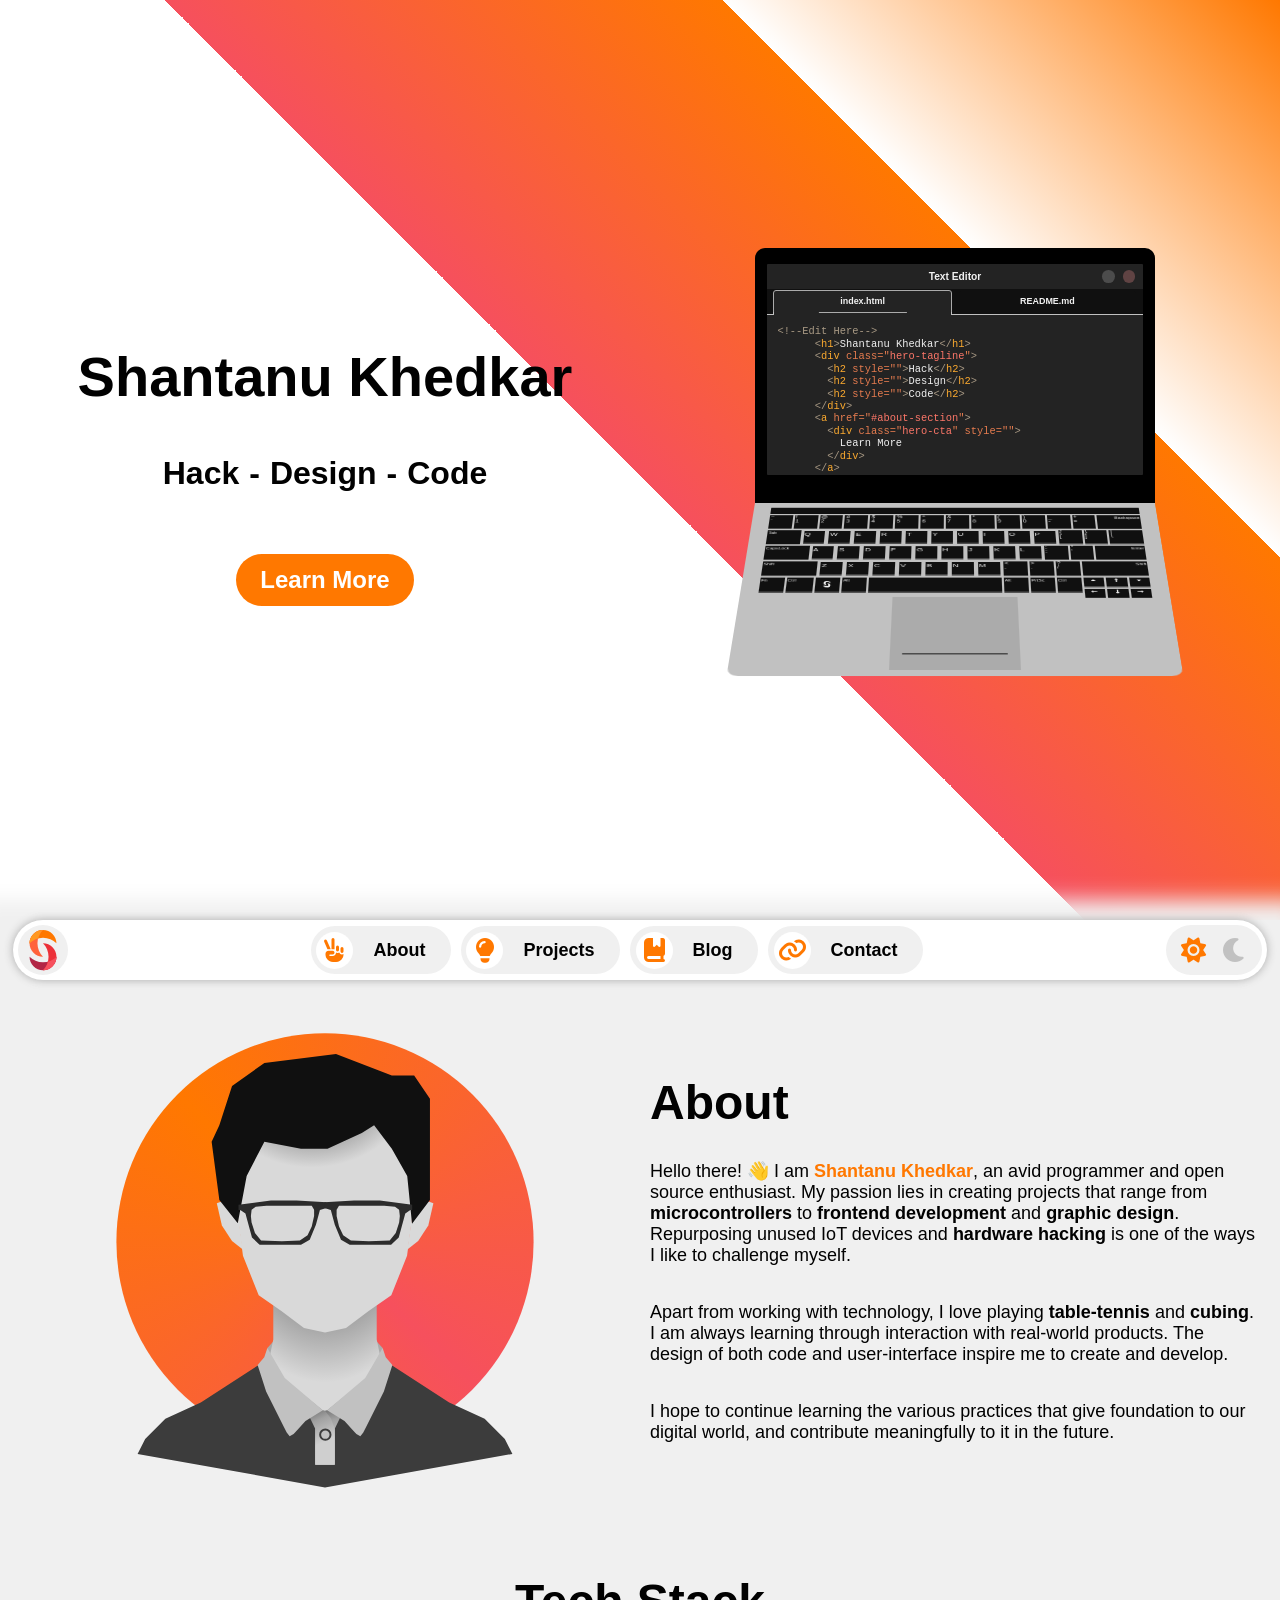
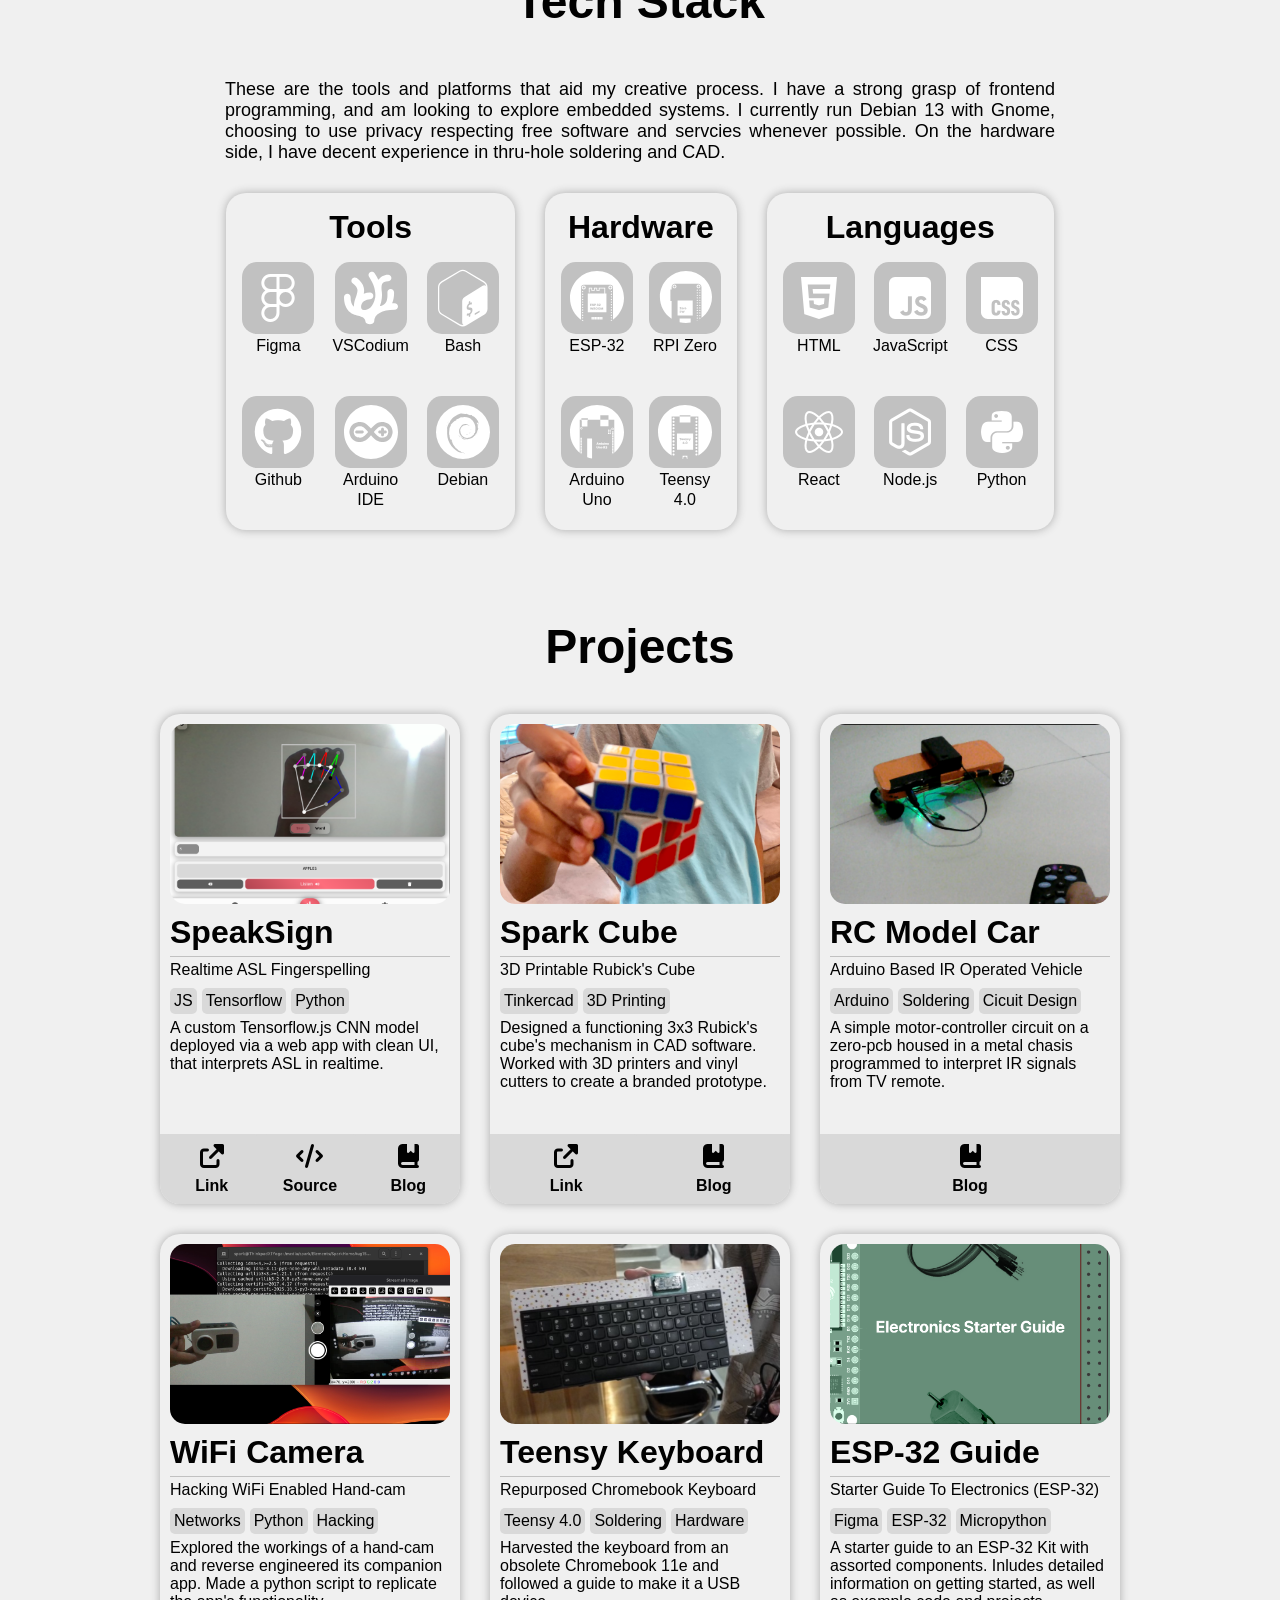
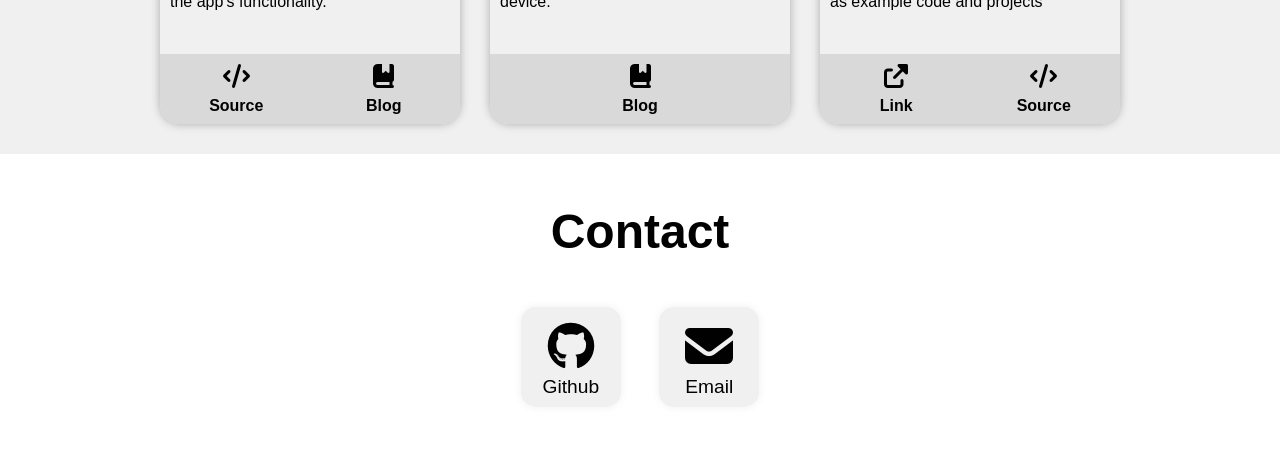
==== commit 3c0aa9b0: "add tilt" ====
--- a/index.html
+++ b/index.html
@@ -259,32 +259,7 @@
       thru-hole soldering and CAD.</p>
     <div class="stack">
 
-      <div class="stack-grid" label="Languages">
-        <span label="HTML"><i class="fa-brands fa-html5"></i></span>
-        <span label="JavaScript"><i class="fa-brands fa-square-js"></i></span>
-        <span label="CSS"><i class="fa-brands fa-css"></i></span>
-        <span label="React"><i class="fa-brands fa-react"></i></span>
-        <span label="Node.js"><i class="fa-brands fa-node-js"></i></span>
-        <span label="Python"><i class="fa-brands fa-python"></i></span>
-
-
-      </div>
-      <div class="stack-grid" label="Hardware">
-
-        <span label="ESP-32"><i class="fa-brands fa-figma"
-            style=" background-size: 75%; background-image:url(./assets/logo-esp32.svg); color: rgba(0,0,0,0);"></i></span>
-        <span label="RPI Zero"><i class="fa-brands fa-github"
-            style=" background-size: 75%; background-image:url(./assets/logo-rpi-zero.svg); color: rgba(0,0,0,0);"></i></span>
-        <span label="Arduino Uno"><i class="fa-solid fa-circle"
-            style=" background-size: 75%; background-image:url(./assets/logo-arduino-uno.svg); color: rgba(0,0,0,0);"></i></span>
-        <span label="Teensy 4.0"><i class="fa-solid fa-circle"
-            style="background-size: 75%; background-image:url(./assets/logo-teensy.svg); color: rgba(0,0,0,0);"></i></span>
-
-
-
-
-      </div>
-      <div class="stack-grid" label="Tools">
+            <div class="stack-grid" label="Tools">
         <span label="Figma"><i class="fa-brands fa-figma"></i></span>
         <span label="VSCodium"><i class="fa-solid fa-circle"
             style=" background-size: 75%; background-image:url(./assets/logo-codium.svg); color: rgba(0,0,0,0);"></i></span>
@@ -295,9 +270,29 @@
             style="background-size: 75%; background-image:url(./assets/logo-arduino.svg); color: rgba(0,0,0,0);"></i></span>
         <span label="Debian"><i class="fa-brands fa-linux"
             style="background-size: 75%; background-image:url(./assets/logo-debian.svg); color: rgba(0,0,0,0);"></i></span>
-
-
-      </div>
+      </div>
+
+
+      <div class="stack-grid" label="Hardware">
+        <span label="ESP-32"><i class="fa-brands fa-figma"
+            style=" background-size: 75%; background-image:url(./assets/logo-esp32.svg); color: rgba(0,0,0,0);"></i></span>
+        <span label="RPI Zero"><i class="fa-brands fa-github"
+            style=" background-size: 75%; background-image:url(./assets/logo-rpi-zero.svg); color: rgba(0,0,0,0);"></i></span>
+        <span label="Arduino Uno"><i class="fa-solid fa-circle"
+            style=" background-size: 75%; background-image:url(./assets/logo-arduino-uno.svg); color: rgba(0,0,0,0);"></i></span>
+        <span label="Teensy 4.0"><i class="fa-solid fa-circle"
+            style="background-size: 75%; background-image:url(./assets/logo-teensy.svg); color: rgba(0,0,0,0);"></i></span>
+      </div>
+
+      <div class="stack-grid" label="Languages">
+        <span label="HTML"><i class="fa-brands fa-html5"></i></span>
+        <span label="JavaScript"><i class="fa-brands fa-square-js"></i></span>
+        <span label="CSS"><i class="fa-brands fa-css"></i></span>
+        <span label="React"><i class="fa-brands fa-react"></i></span>
+        <span label="Node.js"><i class="fa-brands fa-node-js"></i></span>
+        <span label="Python"><i class="fa-brands fa-python"></i></span>
+      </div>
+
 
     </div>
     </div>
--- a/style.css
+++ b/style.css
@@ -527,7 +527,7 @@
 .stack{
   display:flex;
 
-  perspective: 1000px;
+  
 
   position: relative;
 justify-content: center;
@@ -550,7 +550,7 @@
   padding: 16px;
   gap:16px;
   border-radius: 20px;
-  transform-style: preserve-3d;
+  
   position: relative;
   transition: all 0.2s;
   max-width: 25%;
@@ -583,7 +583,7 @@
 
 
 .stack-grid:hover{
-  transform: translateZ(10px);
+  
   box-shadow: 0 0 10px 0px var(--light-grey-2_black);
 
 }
@@ -608,25 +608,40 @@
     background-position: center;
   background-size: contain;
   background-repeat: no-repeat;
-
+transform-style:flat;
   box-sizing: border-box;
     color:white;
   }
 
 .stack-grid i:hover{
-  transform: scale(1.01);
-  
+  
+  --opac: 0;
+  --rot:180;
   transition: all 0.2s;
   background-color: var(--light-grey-2_dark-grey-2);
-  box-shadow: 0 0 10px 0px var(--light-grey-2_black)
-
-
+  box-shadow: 0 0 10px 0px var(--light-grey-2_black);
+  position: relative;
+  overflow: hidden;
+  }
+  .stack-grid i::after{transition: all 0.2s;}
+  .stack-grid i:hover::after{
+    transition: all 0.2s;
+    content: '';
+    position: absolute;
+    top:0px;
+    left:0px;
+    width:100%;
+    height: 100%;
+    background-image: linear-gradient(var(--rot), var(--clear) 0%, var(--white) 100%);
+    opacity: var(--opac);
+    
   }
 .stack-grid span{
   display: flex;
   flex-direction: column;
   align-items: center;
   min-width: min-content;
+  perspective: 400px;
  
 }
 .stack-grid span::after{
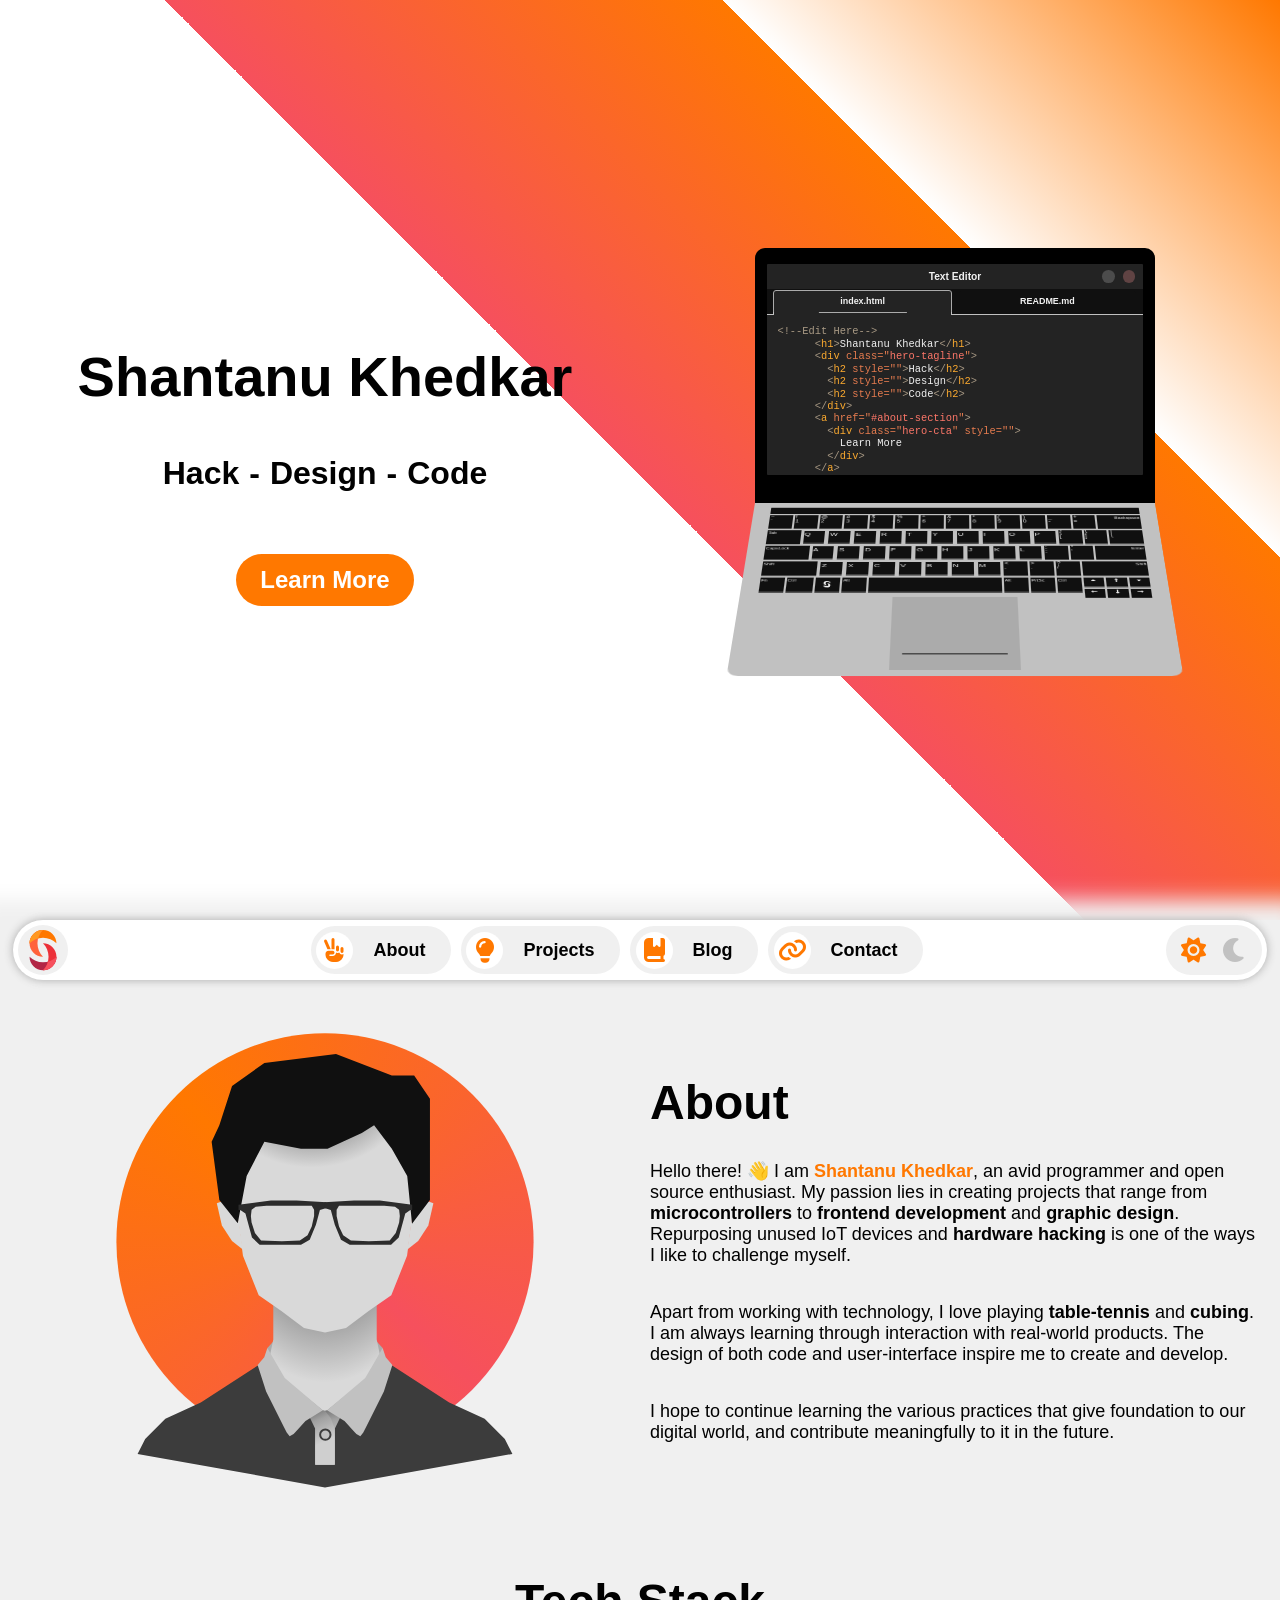
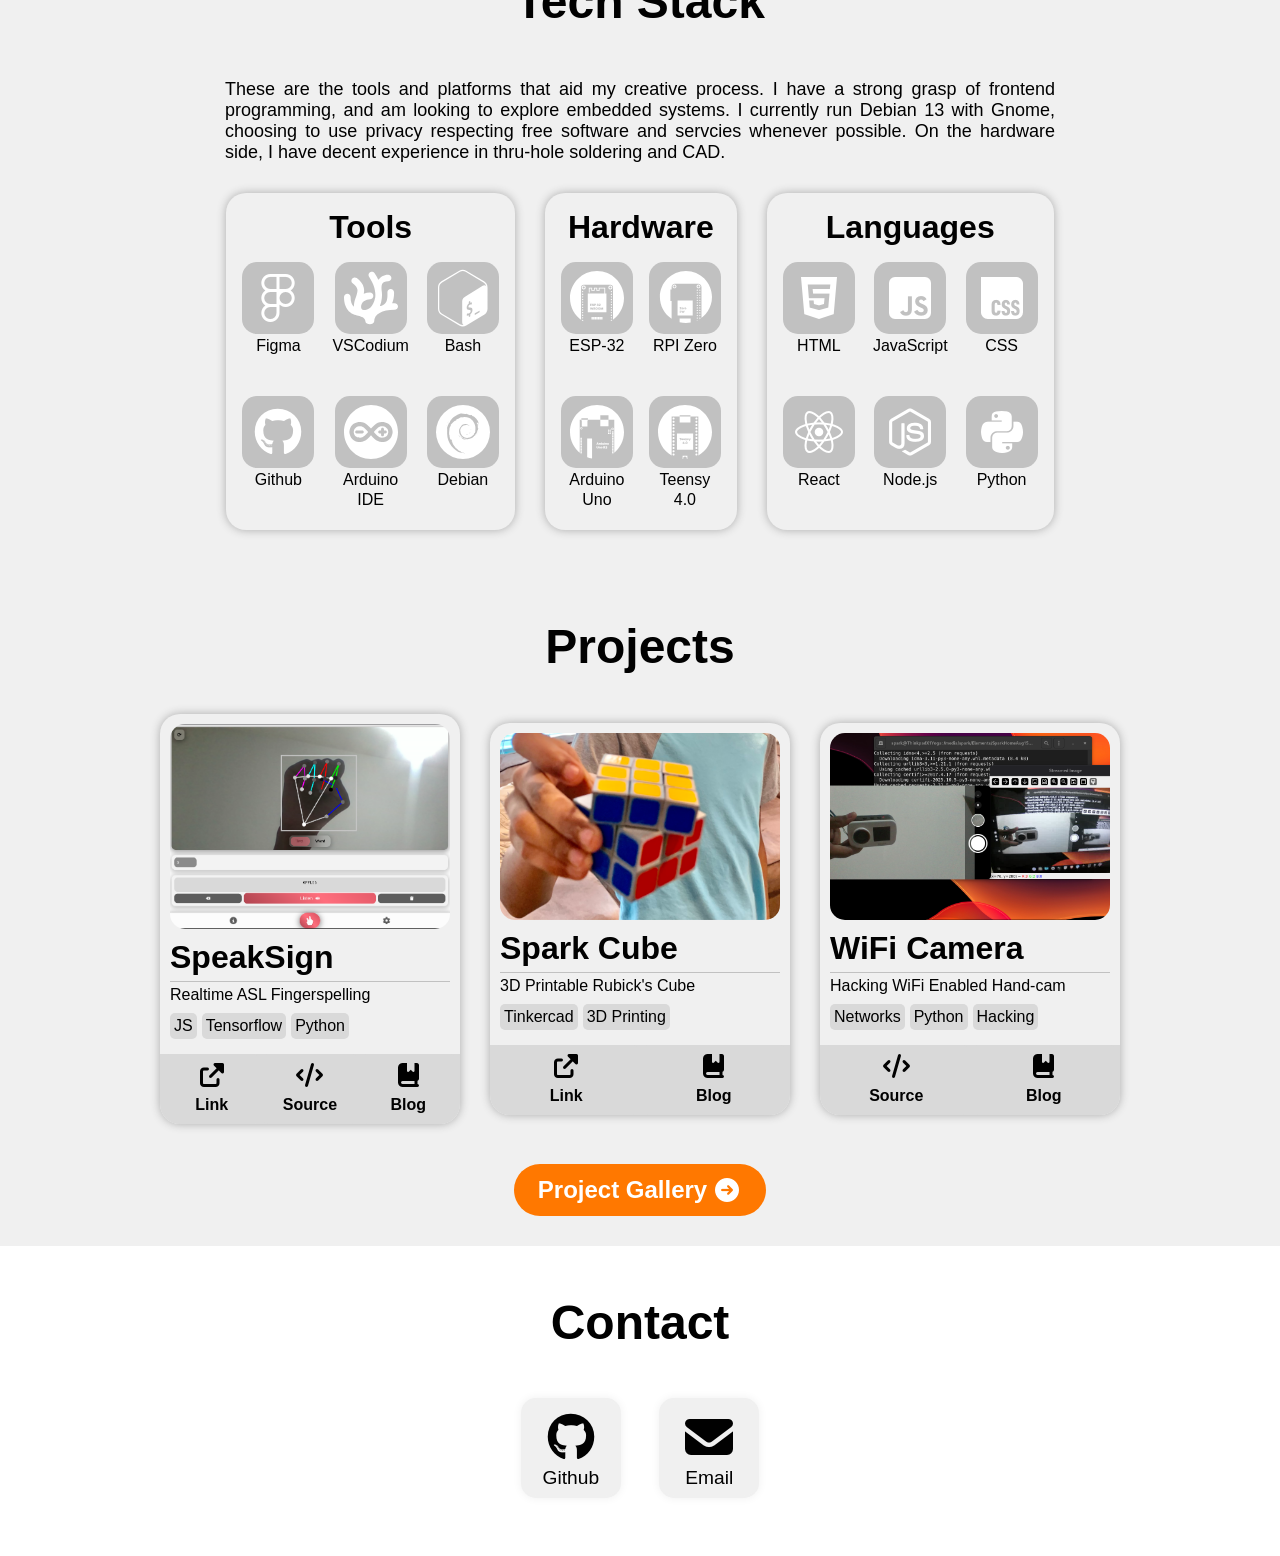
==== commit 0c7835a9: "make project-card more interactive, create projects folder" ====
--- a/index.html
+++ b/index.html
@@ -305,7 +305,7 @@
 
       <div class="project-card">
 
-        <img src="assets/SpeakSign.png">
+        <div class="img-container"><img src="assets/SpeakSign.png"> <p>A custom Tensorflow.js CNN model deployed via a web app with clean UI, that interprets ASL in realtime. <span>View <i class="fa-solid fa-arrow-circle-right"></i></span></p></div>
         <div class="project-info" label="SpeakSign">
           <p>Realtime ASL Fingerspelling</p>
           <span>
@@ -313,7 +313,6 @@
             <div>Tensorflow</div>
             <div>Python</div>
           </span>
-          <p>A custom Tensorflow.js CNN model deployed via a web app with clean UI, that interprets ASL in realtime.</p>
         </div>
         <div class="project-cta">
           <a target="_blank" href="https://shantanu-khedkar.github.io/silangint"><i
@@ -325,14 +324,13 @@
         </div>
       </div>
       <div class="project-card">
-        <img src="assets/Spark-Cube.png">
+        <div class="img-container"><img src="assets/Spark-Cube.png"><p>Designed a functioning 3x3 Rubick's cube's mechanism in CAD software. Worked with 3D printers and vinyl
+            cutters to create a branded prototype.  <span>View <i class="fa-solid fa-arrow-circle-right"></i></span></p></div>
         <div class="project-info" label="Spark Cube">
           <p>3D Printable Rubick's Cube</p><span>
             <div>Tinkercad</div>
             <div>3D Printing</div>
           </span>
-          <p>Designed a functioning 3x3 Rubick's cube's mechanism in CAD software. Worked with 3D printers and vinyl
-            cutters to create a branded prototype.</p>
         </div>
         <div class="project-cta">
           <a target="_blank" href="https://www.tinkercad.com/things/iGO4WmirfHz-3d-printed-spark-cube"><i
@@ -341,32 +339,16 @@
               class="fa-solid fa-book-bookmark"></i>Blog</a>
         </div>
       </div>
+
       <div class="project-card">
-        <img src="assets/RC-Car.png">
-        <div class="project-info" label="RC Model Car">
-          <p>Arduino Based IR Operated Vehicle</p><span>
-            <div>Arduino</div>
-            <div>Soldering</div>
-            <div>Cicuit Design</div>
-          </span>
-          <p>A simple motor-controller circuit on a zero-pcb housed in a metal chasis programmed to interpret IR signals
-            from TV remote.</p>
-        </div>
-        <div class="project-cta">
-          <a target="_blank" href="https://shantanu-khedkar.github.io/blog/RC-Car"><i
-              class="fa-solid fa-book-bookmark"></i>Blog</a>
-        </div>
-      </div>
-      <div class="project-card">
-        <img src="assets/WiFi-Cam.png">
+        <div class="img-container"><img src="assets/WiFi-Cam.png"> <p>Explored the workings of a hand-cam and reverse engineered its companion app. Made a python script to
+            replicate the app's functionality.  <span>View <i class="fa-solid fa-arrow-circle-right"></i></span></p></div>
         <div class="project-info" label="WiFi Camera">
           <p>Hacking WiFi Enabled Hand-cam</p><span>
             <div>Networks</div>
             <div>Python</div>
             <div>Hacking</div>
           </span>
-          <p>Explored the workings of a hand-cam and reverse engineered its companion app. Made a python script to
-            replicate the app's functionality.</p>
         </div>
         <div class="project-cta">
           <a target="_blank" href="https://github.com/shantanu-khedkar/Polaroid-Wave-Python"><i
@@ -375,43 +357,16 @@
               class="fa-solid fa-book-bookmark"></i>Blog</a>
         </div>
       </div>
-      <div class="project-card">
-        <img src="assets/Teensy-Keyboard.png">
-        <div class="project-info" label="Teensy Keyboard">
-          <p>Repurposed Chromebook Keyboard</p><span>
-            <div>Teensy 4.0</div>
-            <div>Soldering</div>
-            <div>Hardware</div>
-          </span>
-          <p>Harvested the keyboard from an obsolete Chromebook 11e and followed a guide to make it a USB device.</p>
-        </div>
-        <div class="project-cta">
-          <a target="_blank" href="https://shantanu-khedkar.github.io/blog/Teensy-11e-Keyboard"><i
-              class="fa-solid fa-book-bookmark"></i>Blog</a>
-        </div>
-      </div>
-
-      <div class="project-card">
-        <img src="assets/Electronics-Kit.png">
-        <div class="project-info" label="ESP-32 Guide">
-          <p>Starter Guide To Electronics (ESP-32)</p><span>
-            <div>Figma</div>
-            <div>ESP-32</div>
-            <div>Micropython</div>
-          </span>
-          <p>A starter guide to an ESP-32 Kit with assorted components. Inludes detailed information on getting started,
-            as well as example code and projects</p>
-        </div>
-        <div class="project-cta">
-          <a target="_blank" href="https://github.com/shantanu-khedkar/ESP-32-Starter-Guide/Guide.pdf"><i
-              class="fa-solid fa-up-right-from-square"></i>Link</a>
-          <a target="_blank" href="https://github.com/shantanu-khedkar/ESP-32-Starter-Guide"><i
-              class="fa-solid fa-code"></i>Source</a>
-        </div>
-      </div>
-
-
-    </div>
+
+      
+
+    </div>
+    
+          <a href="projects.html" style="all:unset">
+        <div class="project-more">
+          Project Gallery <i class="fa-solid fa-arrow-circle-right"></i>
+        </div>
+      </a>
   </section>
   <section id="contact-section" class="contact-section">
     <h1>Contact</h1>
@@ -429,5 +384,5 @@
 
 <script src="script.js"></script>
 <script src="module.js"></script>
-
+<script src="tilt.js"></script>
 </html>
--- a/style.css
+++ b/style.css
@@ -90,9 +90,29 @@
   background-color: var(--white_black);
   transition: all 0.2s;
 }
-
+.menu-btn-fixed{
+   aspect-ratio: 1/1;
+  margin: 5px;
+  margin-left: -48px;
+  display:none;
+  float: right;
+  border-radius: 100px;
+  height: 50px;
+
+  justify-content: space-evenly;
+  
+  display:flex;
+  background-color: var(--white_black);
+  transition: all 0.2s;
+}
 
 .menu-btn i{
+  align-content: center;
+height: auto;
+font-size:1.5em;
+color: var(--primary);
+}
+.menu-btn-fixed i{
   align-content: center;
 height: auto;
 font-size:1.5em;
@@ -164,6 +184,7 @@
   background-color: var(--purew_dark-grey);
   border-radius: 0px 0px 30px 30px; /* 60px/2 */
 }
+
 .responsive-nav .mobile-toggle{
   display: inline-flex;
 }
@@ -224,6 +245,26 @@
   background-color: var(--light-grey_dark-grey-2);
  
   box-shadow: 0px 0px 10px 0px var(--light-grey_clear);
+}
+
+
+.nav-title {
+  padding: 5.5px;
+  align-self: center;
+  display:inline-flex;
+  gap:10px;
+  border-radius: 30px;
+  position:absolute;
+  left:50%;
+  transform: translateX(-50%);
+  transition: all 0.2s;
+
+}
+.nav-title:hover{
+  gap:15px
+}
+.nav-title:hover .nav-title-icon{
+  padding: 0px;
 }
 
 
@@ -270,6 +311,28 @@
   
  
 }
+
+.nav-title-icon{
+aspect-ratio: 1/1;
+width:2em;
+padding:2.5px;
+border-radius: 100px;
+transition: all 0.2s;
+display:flex;
+justify-content: center;
+color: var(--primary);
+background-color: var(--white_black);
+  
+ 
+}
+.nav-title-icon i{
+align-content: center;
+height: auto;
+font-size:1.5em ; /* Fontawesome font-size * 1.5*/
+color: inherit;
+}
+
+
 .nav-btn:hover .nav-btn-icon{
   background-color: var(--white_black);
  
@@ -291,7 +354,22 @@
   font-weight: bold;
   align-content: center;
 }
-
+.label-center{
+  text-align: center;
+  display: block;
+  width: 100%;
+}
+.nav-title-opt .nav-btn:not(.responsive-nav .nav-btn){ /* Hide Button */
+    display: none;
+  }
+.nav-title-label{
+  color: var(--primary-text-black_primary-text);
+  margin-right:20px;
+  font-size: 22px;
+  font-family: Arial, sans-serif;
+  font-weight: bold;
+  align-content: center;
+}
 @media only screen and (max-width: 1024px) {
   .nav-opt .nav-btn:nth-of-type(4):not(.responsive-nav .nav-btn){ /* Hide Button */
     display: none;
@@ -688,7 +766,7 @@
 
 
 .project-card{
-    height: 400px;
+    height: max-content;
     background-color: var(--white_dark-grey);
     border-radius: 20px;
     display: flex;
@@ -701,15 +779,81 @@
     box-shadow: 0 0 10px 0px var(--light-grey-2_black)
 }
 
+.project-card .img-container{
+  
+  transition: all 0.2s;
+  flex-grow:1;
+  width: 100%;
+  aspect-ratio: 3 / 2;
+  
+  position: relative;
+}
 .project-card img{
- 
+  transition: all 0.2s;
+}
+.img-container p{
+  text-align: center;
+  justify-content: center;
+  align-items: center;
+  position: absolute;
+  width: 100%;
+  height: 100%;
+  top:0px;
+  left: 0px;
+  display: flex;
+  flex-direction: column;
+  margin: 0px;
+  padding-left: 10px;
+  padding-right: 10px;
+  box-sizing: border-box;
+  opacity: 0;
+  transition: all 0.2s;
+}
+.img-container p span{
+  position: absolute;
+  bottom: 0px;
+  font-weight: bold;
+  display: flex;
+  flex-direction: row;
+  gap:5px;
+  align-items: center;
+  transition: inherit;
+  width: 100%;
+  justify-content: center;
+}
+.img-container p span:hover{
+  gap:10px;
+}
+.project-card img{
+  object-fit: cover;
+  width: 100%;
+  height: 100%;
   border-radius: 15px;
-  transition: all 0.2s;
-  flex-grow:1;
-  height: 45%;
-  max-height: 45%;
-  object-fit: cover;
-  
+}
+
+.project-more{
+  padding:0.5em;
+  padding-left: 1em;
+  padding-right: 1em;
+  background-color: var(--primary);
+  border-radius: 100px;
+  font-size: 1.5em;
+  font-weight: bolder;
+  transition: all .2s;
+  border: none;
+  overflow:hidden;
+  margin-top:40px;
+  text-decoration: none;
+  color: white;
+  display: flex;
+  flex-direction: row;
+  justify-content: space-evenly;
+  align-items: center;
+  gap:5px;
+}
+.project-more:hover{
+  background-color: var(--primary-saturated);
+  gap:10px;
 }
 
 @media only screen and (max-width: 400px){
@@ -719,18 +863,28 @@
   .project-card{
     height: max-content;
   }
-  .project-card img{
+  .project-card .img-container{
     height: 200px;
     max-height: 200px;
   }
 }
-.project-card img:hover{
+.img-container:hover img{
 
 
   box-shadow: 0 0 10px 0px var(--light-grey-2_black);
-  
+  filter: blur(10px);
+  opacity: 0.4;
   transform: scale(1.01);
   position: relative;
+}
+
+.img-container:hover p{
+  opacity: 1;
+  transform: translateY(-5px);
+}
+.img-container:hover p span{
+  opacity: 1;
+  transform: translateY(2px);
 }
 
 .project-card .project-info{
@@ -764,6 +918,7 @@
 margin: 0px;
 font-size:1em;
 padding-bottom: 5px;
+display: none;
 }
 .project-info span{
   display: inline-flex;
@@ -928,3 +1083,12 @@
 section.contact-section a{
   all: unset;
 }
+
+
+.project-viewer{
+  display: flex;
+  width:100%;
+  height: 100vh;
+  padding:10px;
+  background-color: rgb(255, 255, 255);
+}
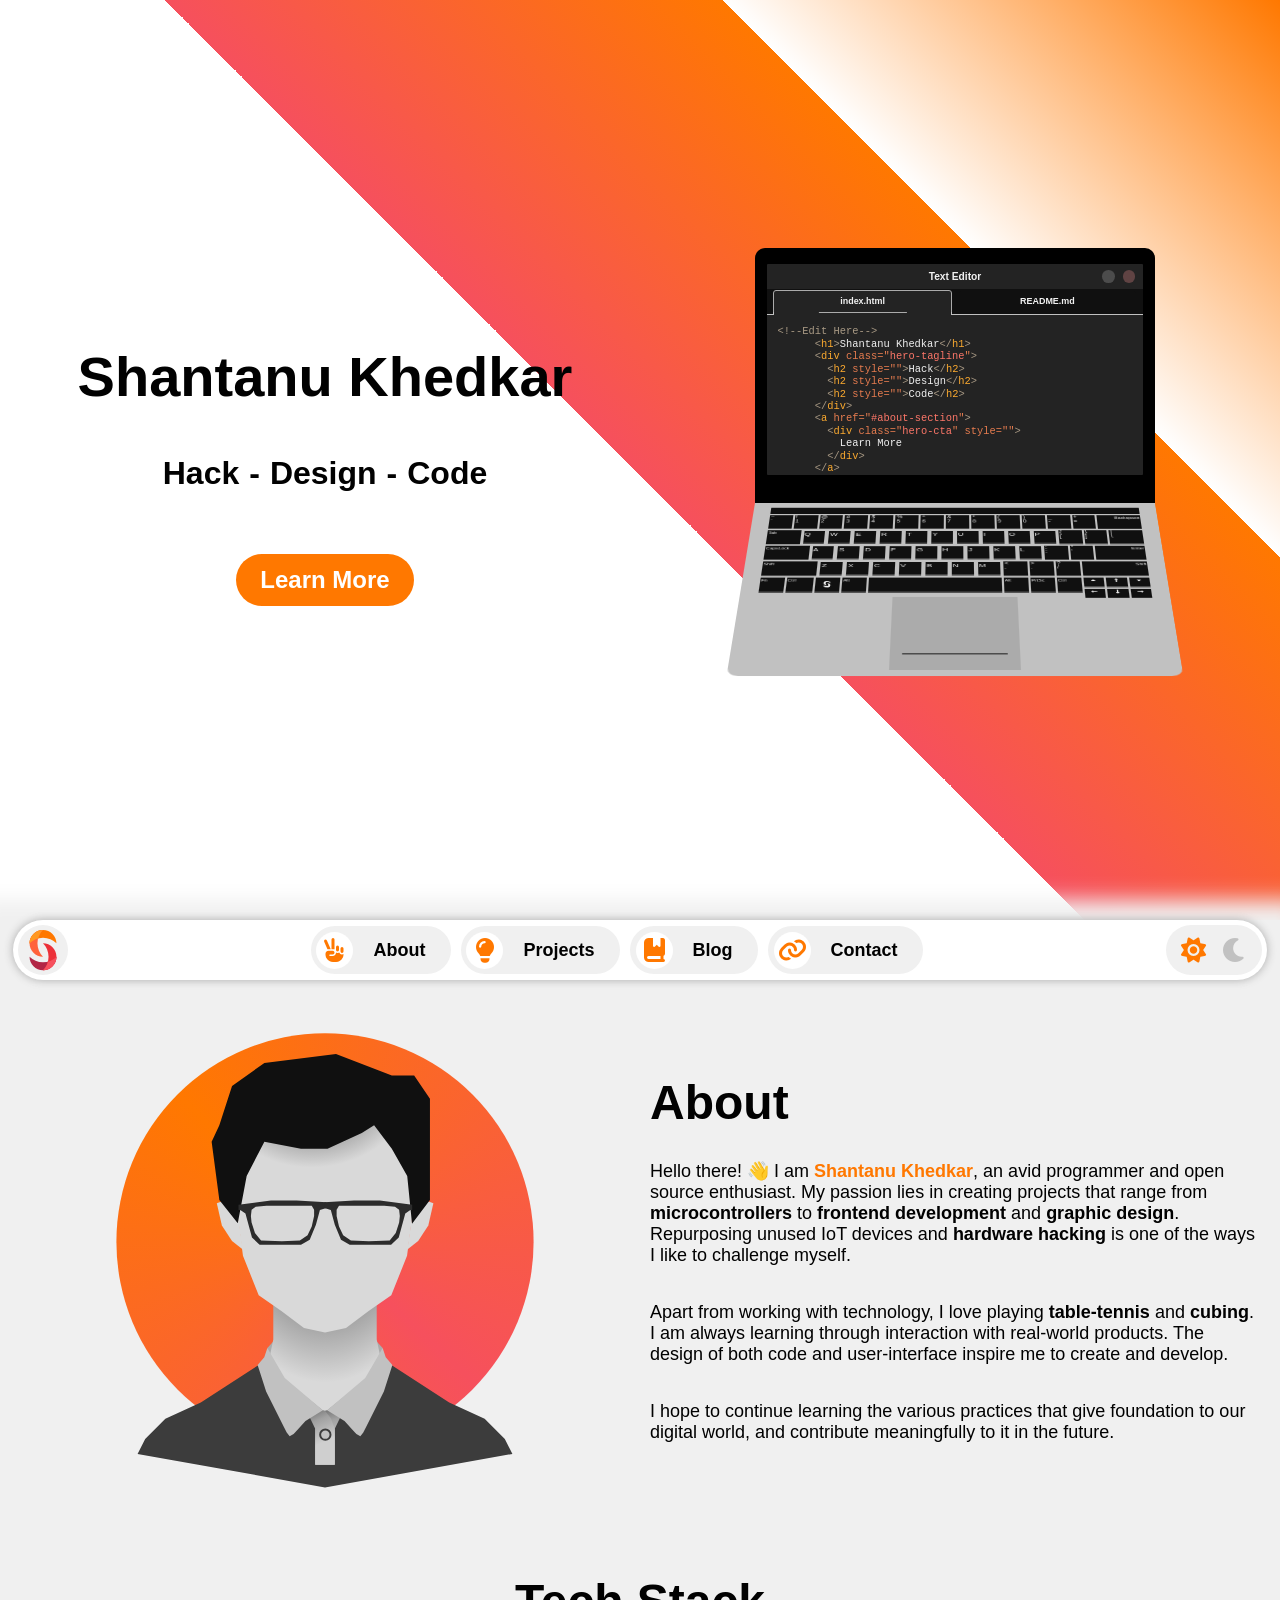
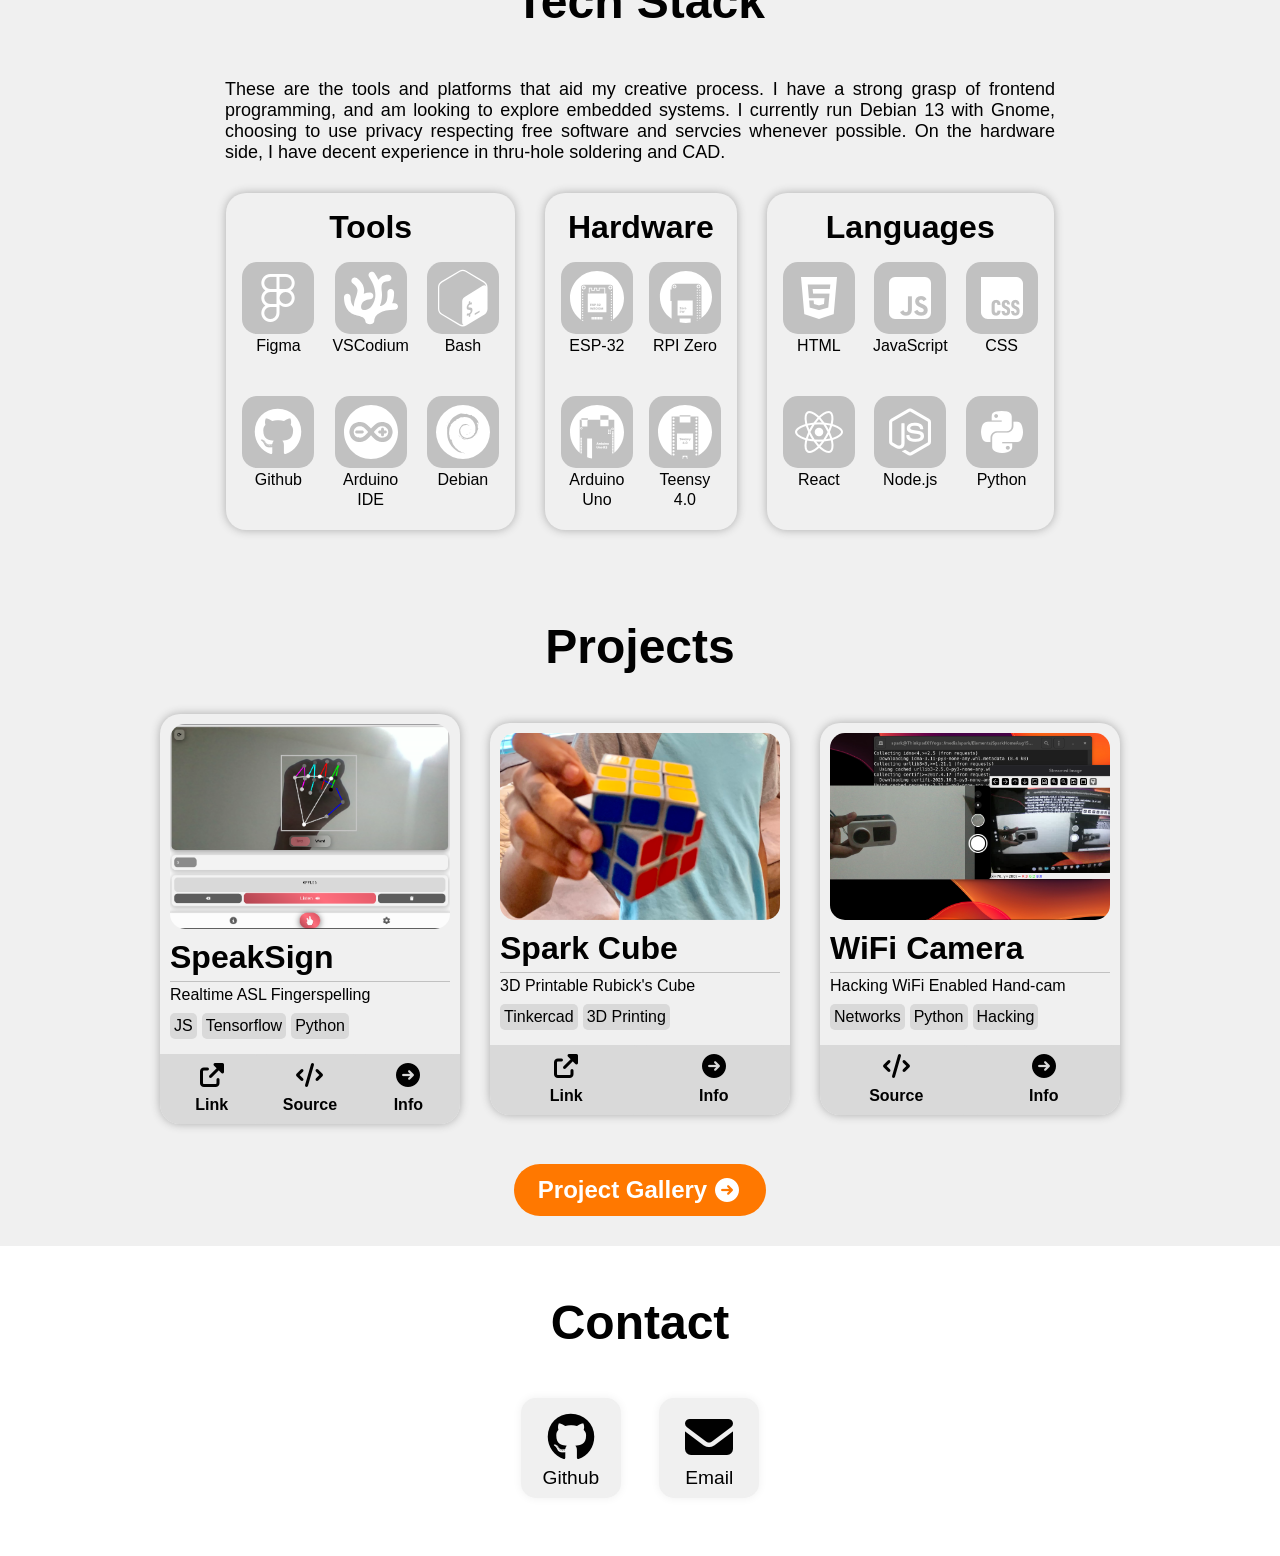
==== commit 675749b0: "add project pages and link" ====
--- a/index.html
+++ b/index.html
@@ -305,7 +305,7 @@
 
       <div class="project-card">
 
-        <div class="img-container"><img src="assets/SpeakSign.png"> <p>A custom Tensorflow.js CNN model deployed via a web app with clean UI, that interprets ASL in realtime. <span>View <i class="fa-solid fa-arrow-circle-right"></i></span></p></div>
+        <a href="projects/speak-sign.html" class="img-container"><img src="assets/SpeakSign.png"> <p>A custom Tensorflow.js CNN model deployed via a web app with clean UI, that interprets ASL in realtime. <span>View <i class="fa-solid fa-arrow-circle-right"></i></span></p></a>
         <div class="project-info" label="SpeakSign">
           <p>Realtime ASL Fingerspelling</p>
           <span>
@@ -319,13 +319,13 @@
               class="fa-solid fa-up-right-from-square"></i>Link</a>
           <a target="_blank" href="https://github.com/shantanu-khedkar/silangint/"><i
               class="fa-solid fa-code"></i>Source</a>
-          <a target="_blank" href="https://shantanu-khedkar.github.io/blog/SpeakSign"><i
-              class="fa-solid fa-book-bookmark"></i>Blog</a>
+          <a target="_blank" href="projects/speak-sign.html"><i
+              class="fa-solid fa-arrow-circle-right"></i>Info</a>
         </div>
       </div>
       <div class="project-card">
-        <div class="img-container"><img src="assets/Spark-Cube.png"><p>Designed a functioning 3x3 Rubick's cube's mechanism in CAD software. Worked with 3D printers and vinyl
-            cutters to create a branded prototype.  <span>View <i class="fa-solid fa-arrow-circle-right"></i></span></p></div>
+        <a href="projects/spark-cube.html" class="img-container"><img src="assets/Spark-Cube.png"><p>Designed a functioning 3x3 Rubik's cube's mechanism in CAD software. Worked with 3D printers and vinyl
+            cutters to create a branded prototype.  <span>View <i class="fa-solid fa-arrow-circle-right"></i></span></p></a>
         <div class="project-info" label="Spark Cube">
           <p>3D Printable Rubick's Cube</p><span>
             <div>Tinkercad</div>
@@ -335,14 +335,14 @@
         <div class="project-cta">
           <a target="_blank" href="https://www.tinkercad.com/things/iGO4WmirfHz-3d-printed-spark-cube"><i
               class="fa-solid fa-up-right-from-square"></i>Link</a>
-          <a target="_blank" href="https://shantanu-khedkar.github.io/blog/Spark-Cube"><i
-              class="fa-solid fa-book-bookmark"></i>Blog</a>
+          <a target="_blank" href="projects/spark-cube.html"><i
+              class="fa-solid fa-arrow-circle-right"></i>Info</a>
         </div>
       </div>
 
       <div class="project-card">
-        <div class="img-container"><img src="assets/WiFi-Cam.png"> <p>Explored the workings of a hand-cam and reverse engineered its companion app. Made a python script to
-            replicate the app's functionality.  <span>View <i class="fa-solid fa-arrow-circle-right"></i></span></p></div>
+        <a  href="projects/wifi-camera.html" class="img-container"><img src="assets/WiFi-Cam.png"> <p>Explored the workings of a hand-cam and reverse engineered its companion app. Made a python script to
+            replicate the app's functionality.  <span>View <i class="fa-solid fa-arrow-circle-right"></i></span></p></a>
         <div class="project-info" label="WiFi Camera">
           <p>Hacking WiFi Enabled Hand-cam</p><span>
             <div>Networks</div>
@@ -353,8 +353,8 @@
         <div class="project-cta">
           <a target="_blank" href="https://github.com/shantanu-khedkar/Polaroid-Wave-Python"><i
               class="fa-solid fa-code"></i>Source</a>
-          <a target="_blank" href="https://shantanu-khedkar.github.io/blog/Polaroid-Camera"><i
-              class="fa-solid fa-book-bookmark"></i>Blog</a>
+          <a target="_blank" href="projects/wifi-camera.html"><i
+              class="fa-solid fa-arrow-circle-right"></i>Info</a>
         </div>
       </div>
 
--- a/style.css
+++ b/style.css
@@ -258,13 +258,15 @@
   left:50%;
   transform: translateX(-50%);
   transition: all 0.2s;
+  width: max-content;
+  text-decoration: none;
 
 }
 .nav-title:hover{
   gap:15px
 }
 .nav-title:hover .nav-title-icon{
-  padding: 0px;
+  padding: 2.5px;
 }
 
 
@@ -315,7 +317,7 @@
 .nav-title-icon{
 aspect-ratio: 1/1;
 width:2em;
-padding:2.5px;
+padding:0px;
 border-radius: 100px;
 transition: all 0.2s;
 display:flex;
@@ -780,13 +782,14 @@
 }
 
 .project-card .img-container{
-  
+  all: unset;
   transition: all 0.2s;
   flex-grow:1;
   width: 100%;
   aspect-ratio: 3 / 2;
-  
+  display: block;
   position: relative;
+  text-decoration: none;
 }
 .project-card img{
   transition: all 0.2s;
@@ -1087,8 +1090,114 @@
 
 .project-viewer{
   display: flex;
+  align-items: center;
   width:100%;
-  height: 100vh;
+  min-height: 100vh;
+  max-height: max-content;
   padding:10px;
-  background-color: rgb(255, 255, 255);
-}+  box-sizing: border-box;
+  flex-direction: column;
+}
+.gallery-wrapper{
+    margin-top: 10px;
+  width:100%;
+  display: flex;
+  flex-wrap: wrap;
+  justify-content: space-evenly;
+  gap:10px;
+  
+}
+.overview{
+  width: min-content;
+border-radius: 30px;
+padding: 10px;
+flex-grow: 1;
+min-width: 50vw;
+overflow-y: scroll;
+
+}
+.project-viewer h1{
+  margin: 0px;
+}
+.gallery{
+  width: min-content;
+background-color: var(--light-grey_dark-grey);
+border-radius: 30px;
+overflow: hidden;
+flex-grow: 1;
+min-width: 43vw;
+height: min-content;
+position: relative;
+aspect-ratio: 3 / 2;
+}
+.gallery .media{
+    width: 100%;
+    height: 100%;
+  object-fit: cover;
+}
+.main-content{
+ padding: 10px;
+ margin-top: 10px; 
+ width: 80%;
+}
+
+.overview a{
+  text-decoration: none;
+  color:var(--primary-text-black_primary-text);
+  display: inline-block;
+  margin: 10px;
+  background-color: var(--white_dark-grey);
+  border-radius: 15px;
+  padding: 10px;
+  width: fit-content;
+  box-shadow: 0 0 10px 0px var(--light-grey-2_black)
+}
+.gallery-controls{
+  position: absolute;
+  top:50%;
+  left:0px;
+  width: 100%;
+  transform: translateY(-50%);
+  display: flex;
+  justify-content: space-between;
+  align-items: center;
+}
+.gallery-controls i{
+  font-size: 30px;
+  width:30px;
+  height: 30px;
+  margin: 10px;
+  aspect-ratio: 1/1;
+  display: flex;
+  flex-direction: column;
+  justify-content: center;
+  align-items: center;
+  border-radius: 15px;
+  color: var(--white_black);
+  transition: all 0.2s;
+  box-shadow: 0 0 10px 0px var(--dark-grey-2_black);
+}
+.gallery-controls i:hover{
+  width:40px;
+  height: 40px;
+  border-radius: 20px;
+}
+
+.tools-list{
+  display: flex;
+  flex-wrap: wrap;
+}
+.tools-list div{
+  display: flex;
+  flex-direction: column;
+  align-items: center;
+  justify-content: space-evenly;
+  flex-grow: 1;
+  height: 3em;
+  text-align: center;
+  margin: 5px;
+  padding: 5px;
+  border-radius:15px ;
+  background-color: var(--white_dark-grey);
+  box-shadow: 0 0 10px 0px var(--light-grey-2_black)
+}
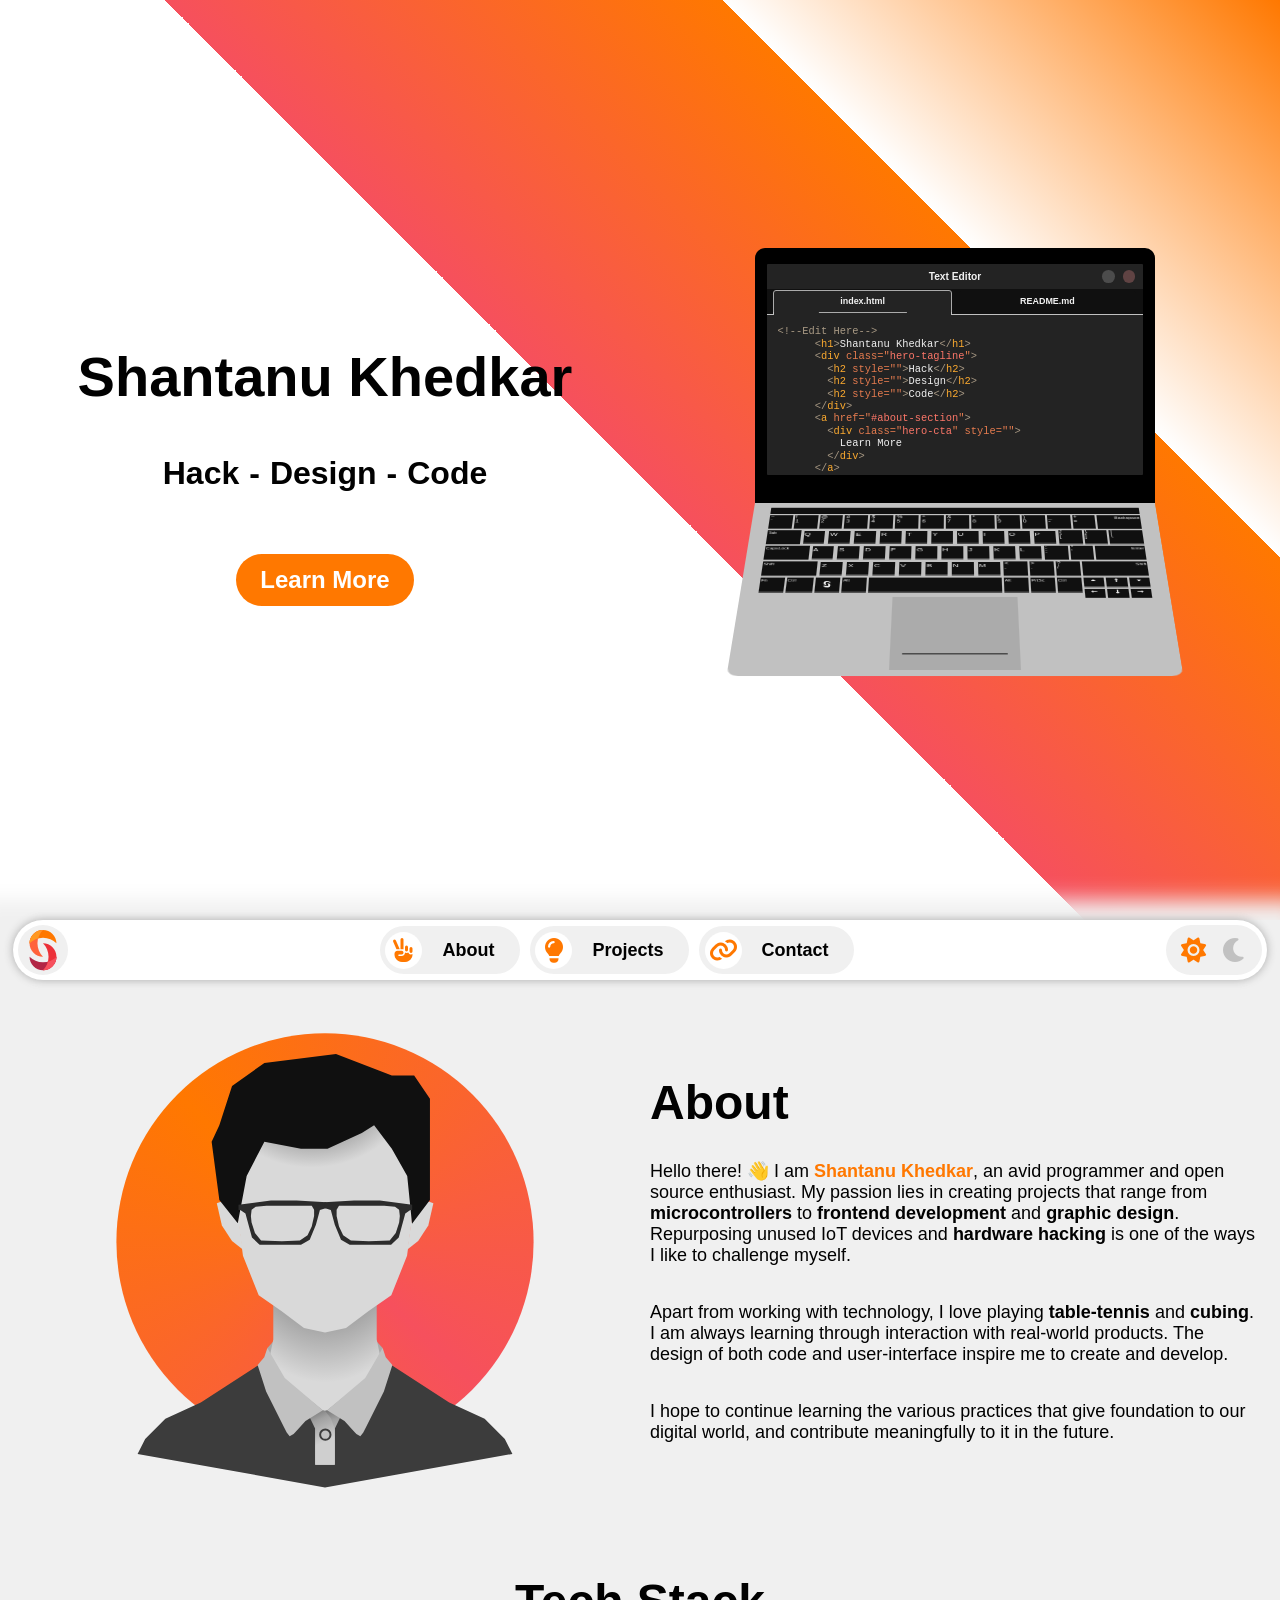
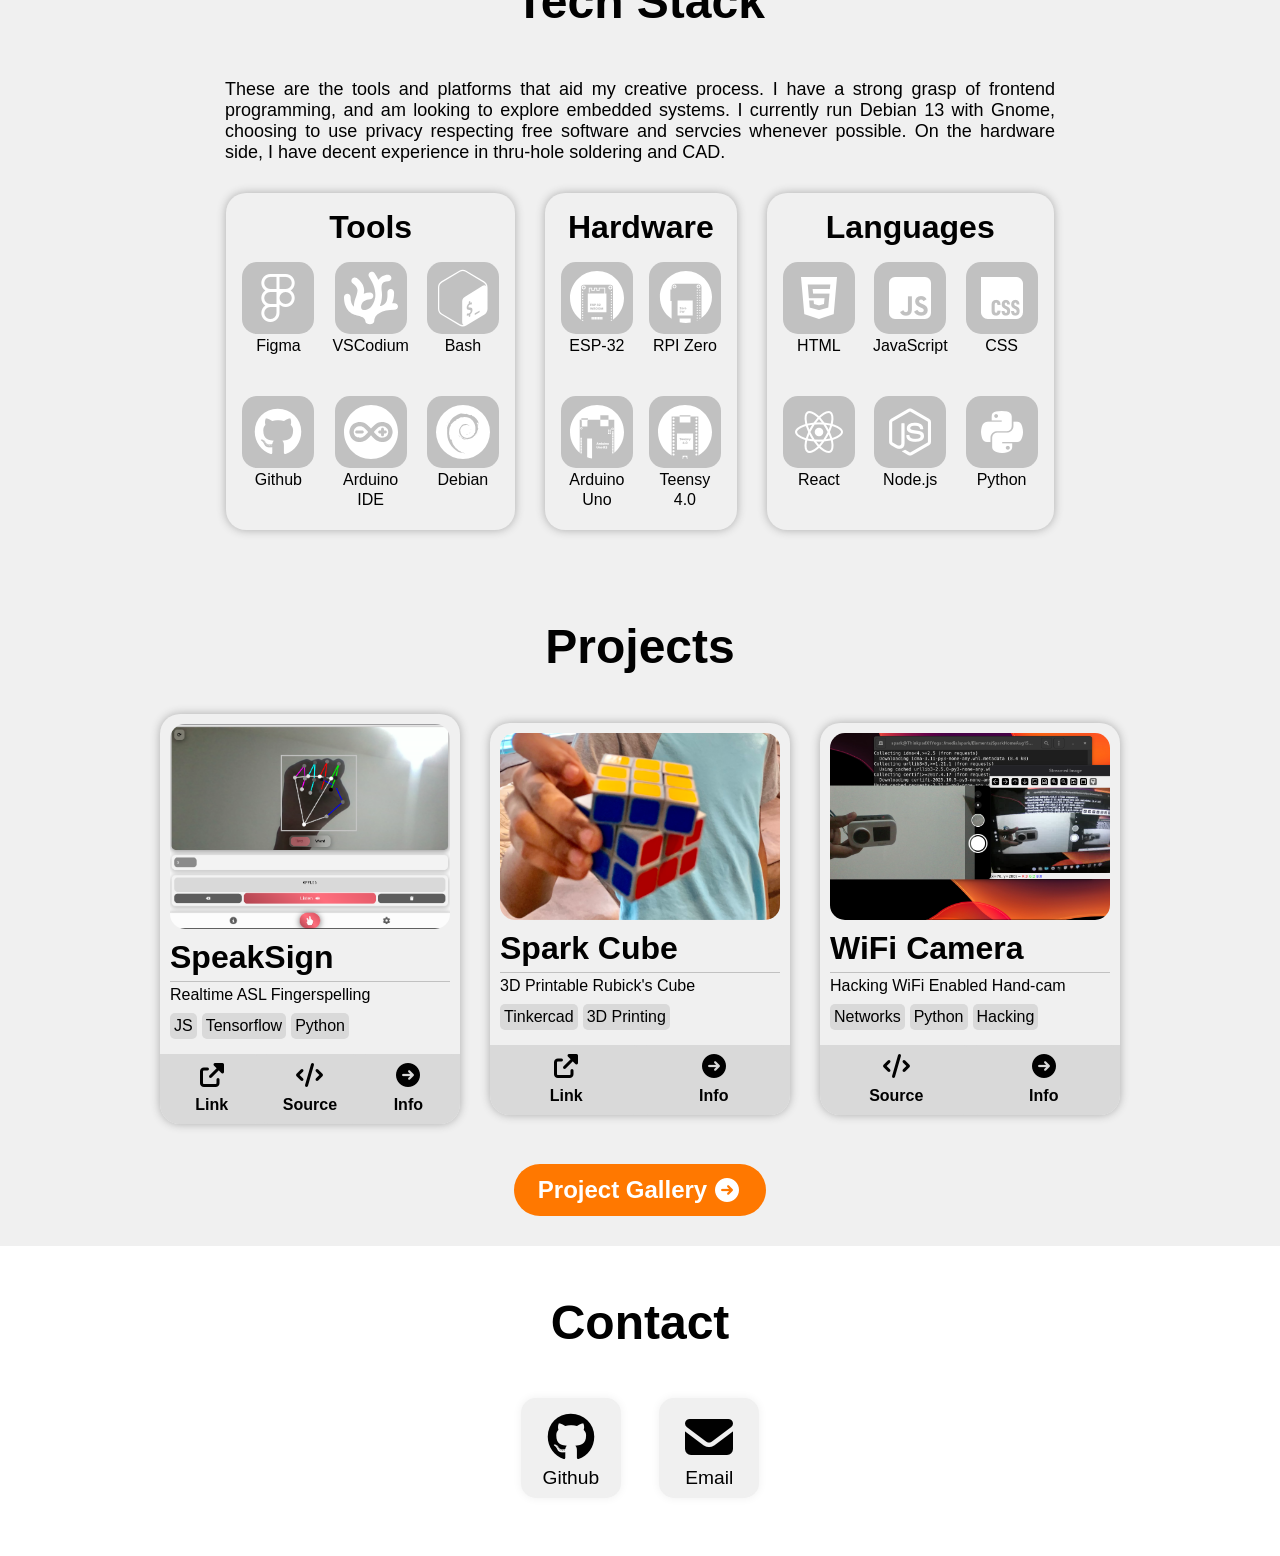
==== commit edde9e5a: "remove blog buttons (won't be starting one soon)" ====
--- a/index.html
+++ b/index.html
@@ -218,7 +218,7 @@
           <div class="nav-btn-icon"><i class="fa-solid fa-lightbulb"></i></div><span
             class="nav-btn-label">Projects</span>
         </a>
-        <a id="n-blog-section" class="nav-btn">
+        <a style="display: none;" id="n-blog-section" class="nav-btn">
           <div class="nav-btn-icon"><i class="fa-solid fa-book-bookmark"></i></div><span
             class="nav-btn-label">Blog</span>
         </a>
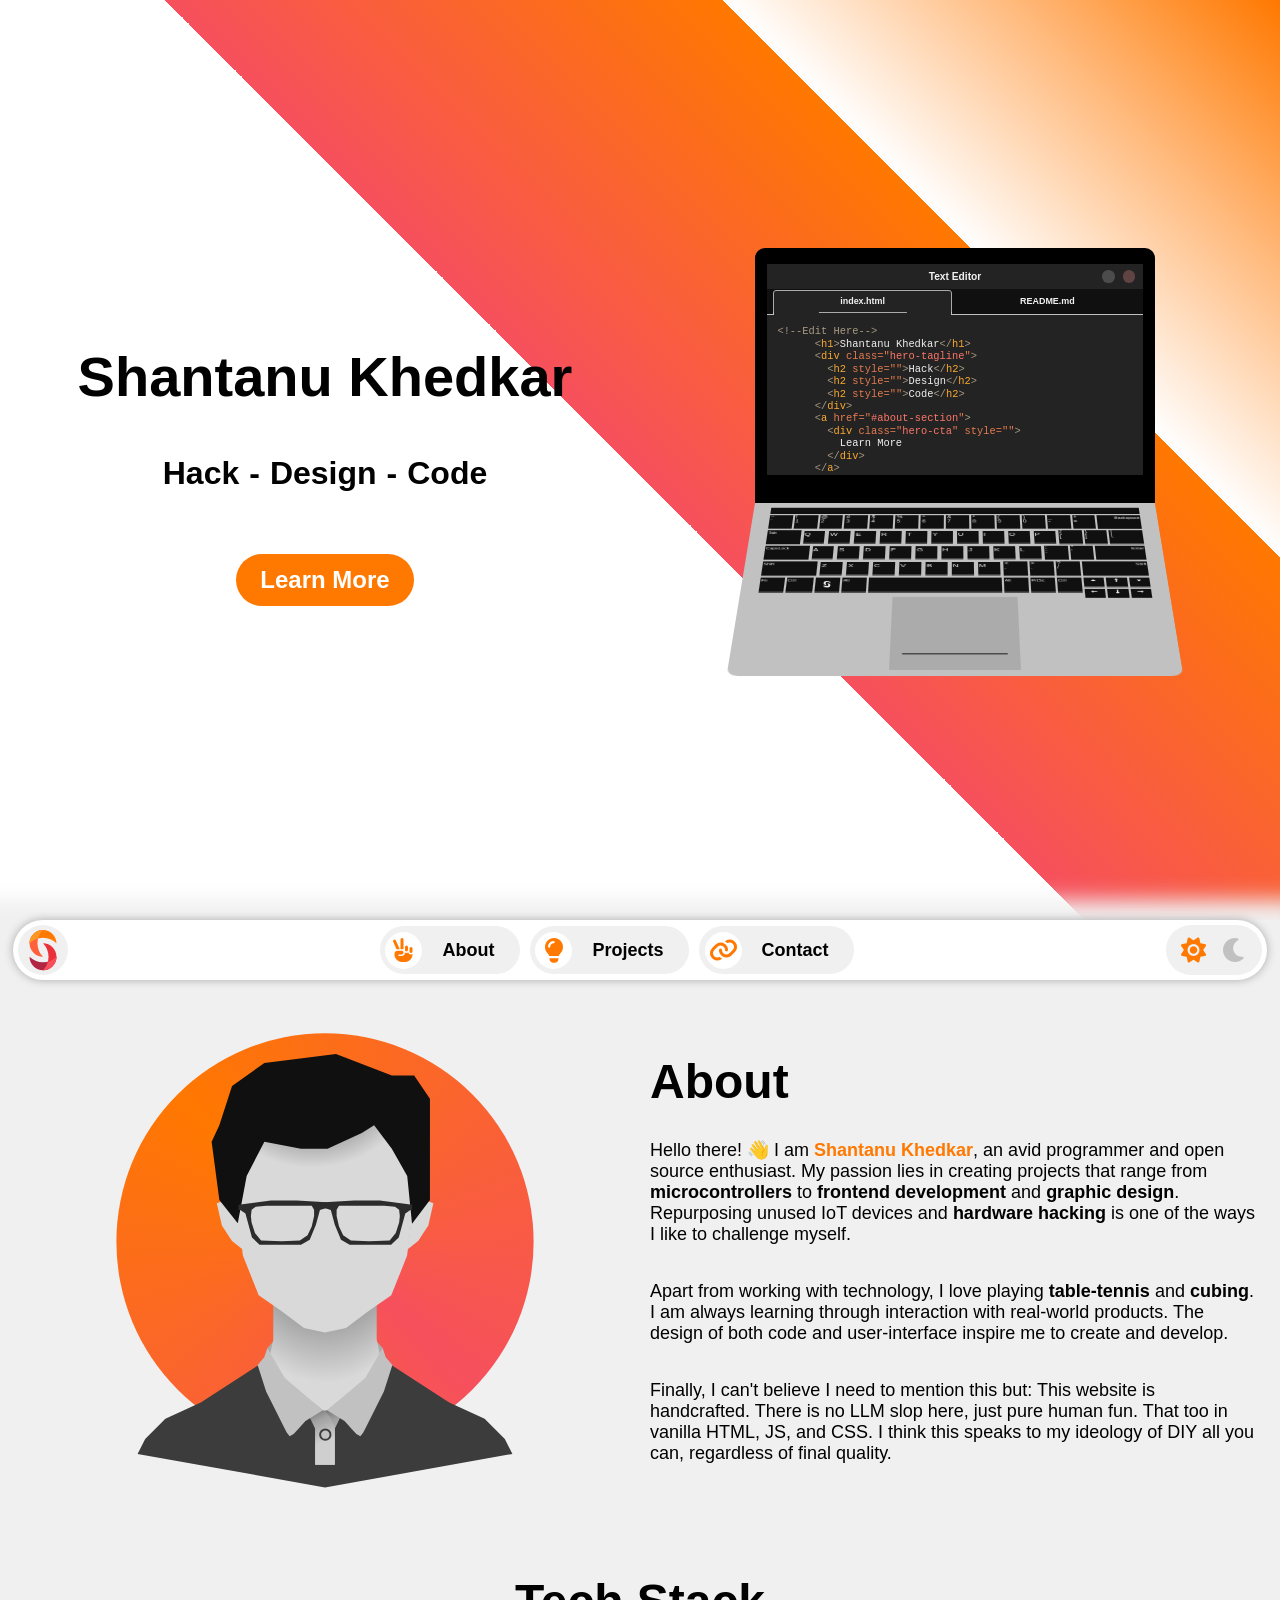
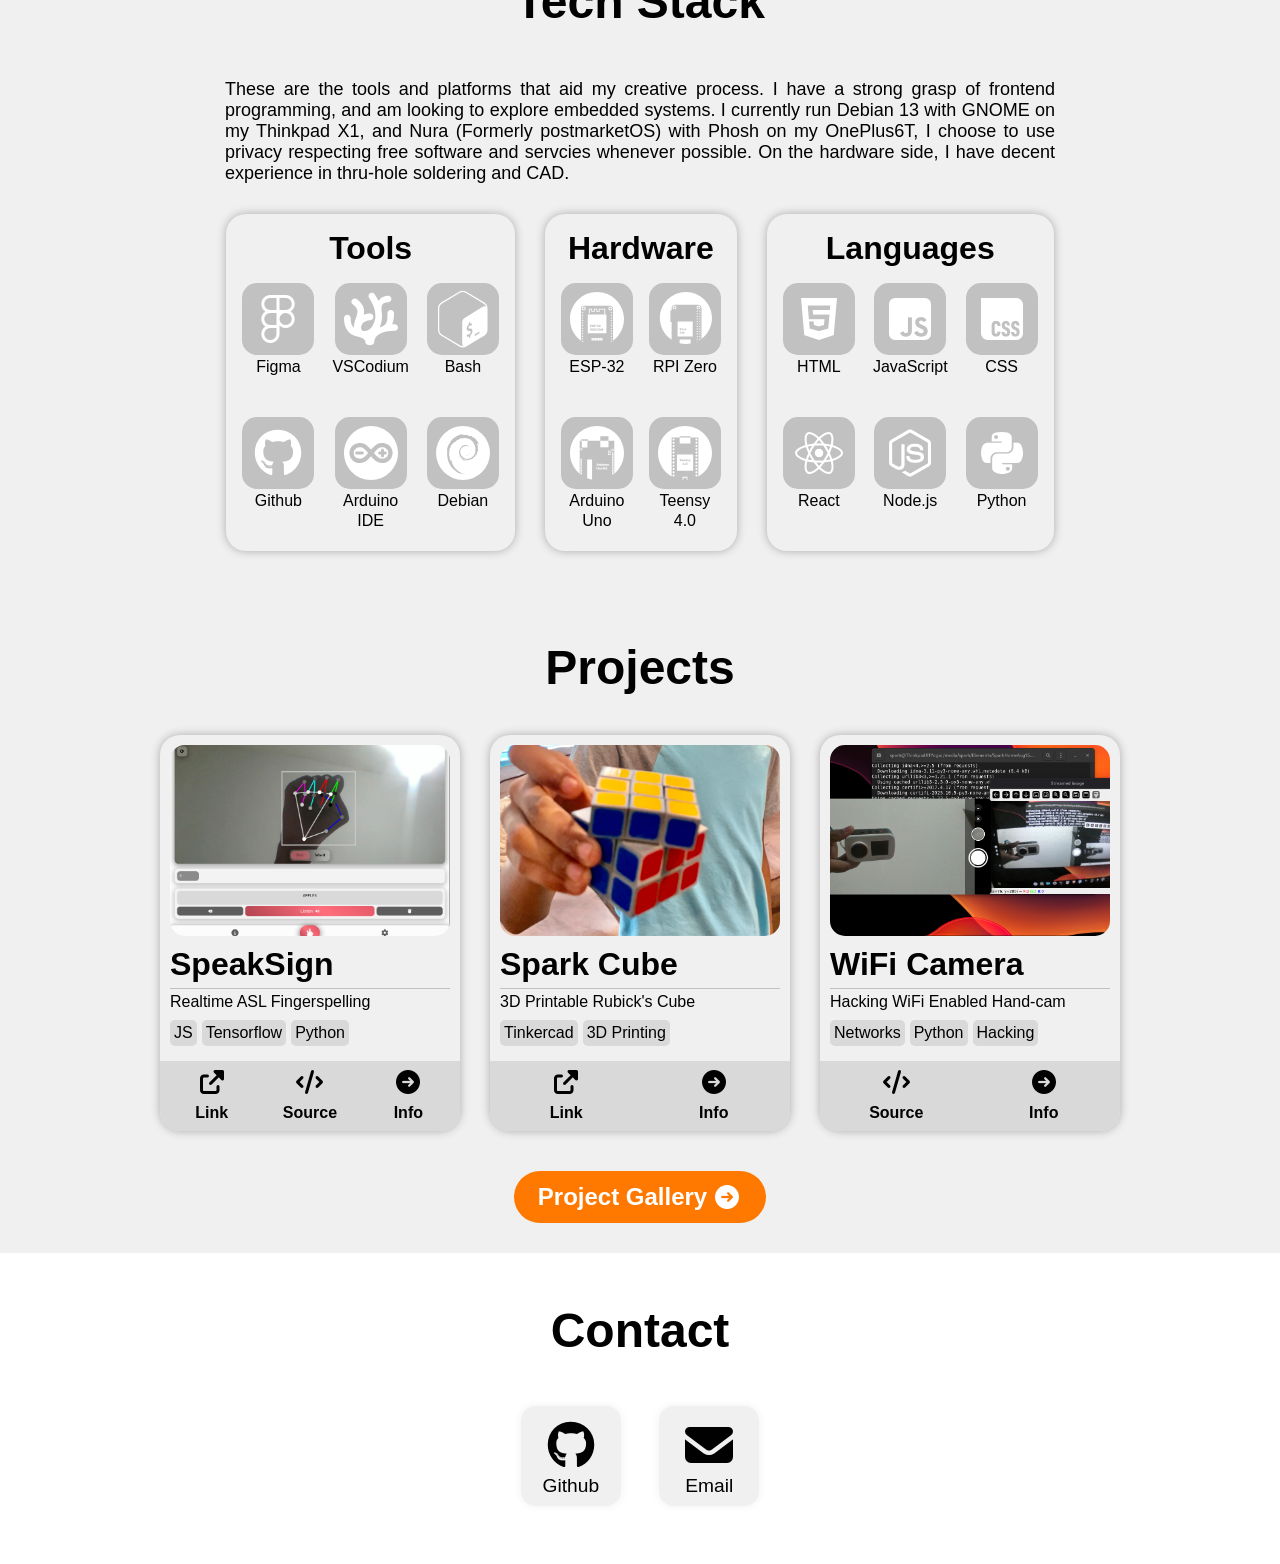
==== commit fa0d9bf8: "Update to be more relevant and use more experessive language" ====
--- a/index.html
+++ b/index.html
@@ -4,7 +4,7 @@
 <head>
   <link rel="stylesheet" href="theme.css">
   <link rel="stylesheet" href="style.css">
-
+<!---->
   <meta name="viewport"
     content="width=device-width, initial-scale=1, minimum-scale=1 maximum-scale=1 user-scalable=no" />
   <link href="./fontawesome/css/fontawesome.css" rel="stylesheet" />
@@ -246,15 +246,14 @@
         <p>Apart from working with technology, I love playing <strong>table-tennis</strong> and <strong>cubing</strong>.
           I am always learning through interaction with real-world products. The design of both code and user-interface
           inspire me to create and develop.</p>
-        <p>I hope to continue learning the various practices that give foundation to our digital world, and contribute
-          meaningfully to it in the future.</p>
+        <p>Finally, I can't believe I need to mention this but: This website is handcrafted. There is no LLM slop here, just pure human fun. That too in vanilla HTML, JS, and CSS. I think this speaks to my ideology of DIY all you can, regardless of final quality.</p>
       </div>
   </section>
 
   <section id="tools-section" class="tools-section">
     <h1>Tech Stack</h1>
     <p>These are the tools and platforms that aid my creative process. I have a strong grasp of frontend programming,
-      and am looking to explore embedded systems. I currently run Debian 13 with Gnome, choosing to use privacy
+      and am looking to explore embedded systems. I currently run Debian 13 with GNOME on my Thinkpad X1, and Nura (Formerly postmarketOS) with Phosh on my OnePlus6T, I choose to use privacy
       respecting free software and servcies whenever possible. On the hardware side, I have decent experience in
       thru-hole soldering and CAD.</p>
     <div class="stack">
@@ -385,4 +384,4 @@
 <script src="script.js"></script>
 <script src="module.js"></script>
 <script src="tilt.js"></script>
-</html>+</html>
--- a/style.css
+++ b/style.css
@@ -792,6 +792,7 @@
   text-decoration: none;
 }
 .project-card img{
+  aspect-ratio: 3 / 2;
   transition: all 0.2s;
 }
 .img-container p{
--- a/module.css
+++ b/module.css
@@ -540,7 +540,7 @@
   font-size: 1em;
 }
 }
-@media only screen and (max-height: 450px) {
+@media only screen and (max-height: 450px) and (min-width: 600px) {
   .hero-section{
   flex-direction: row;
   flex-wrap: nowrap;
@@ -561,4 +561,4 @@
 .module-app{
 font-size: 0.5em;
 }
-}
+} 
